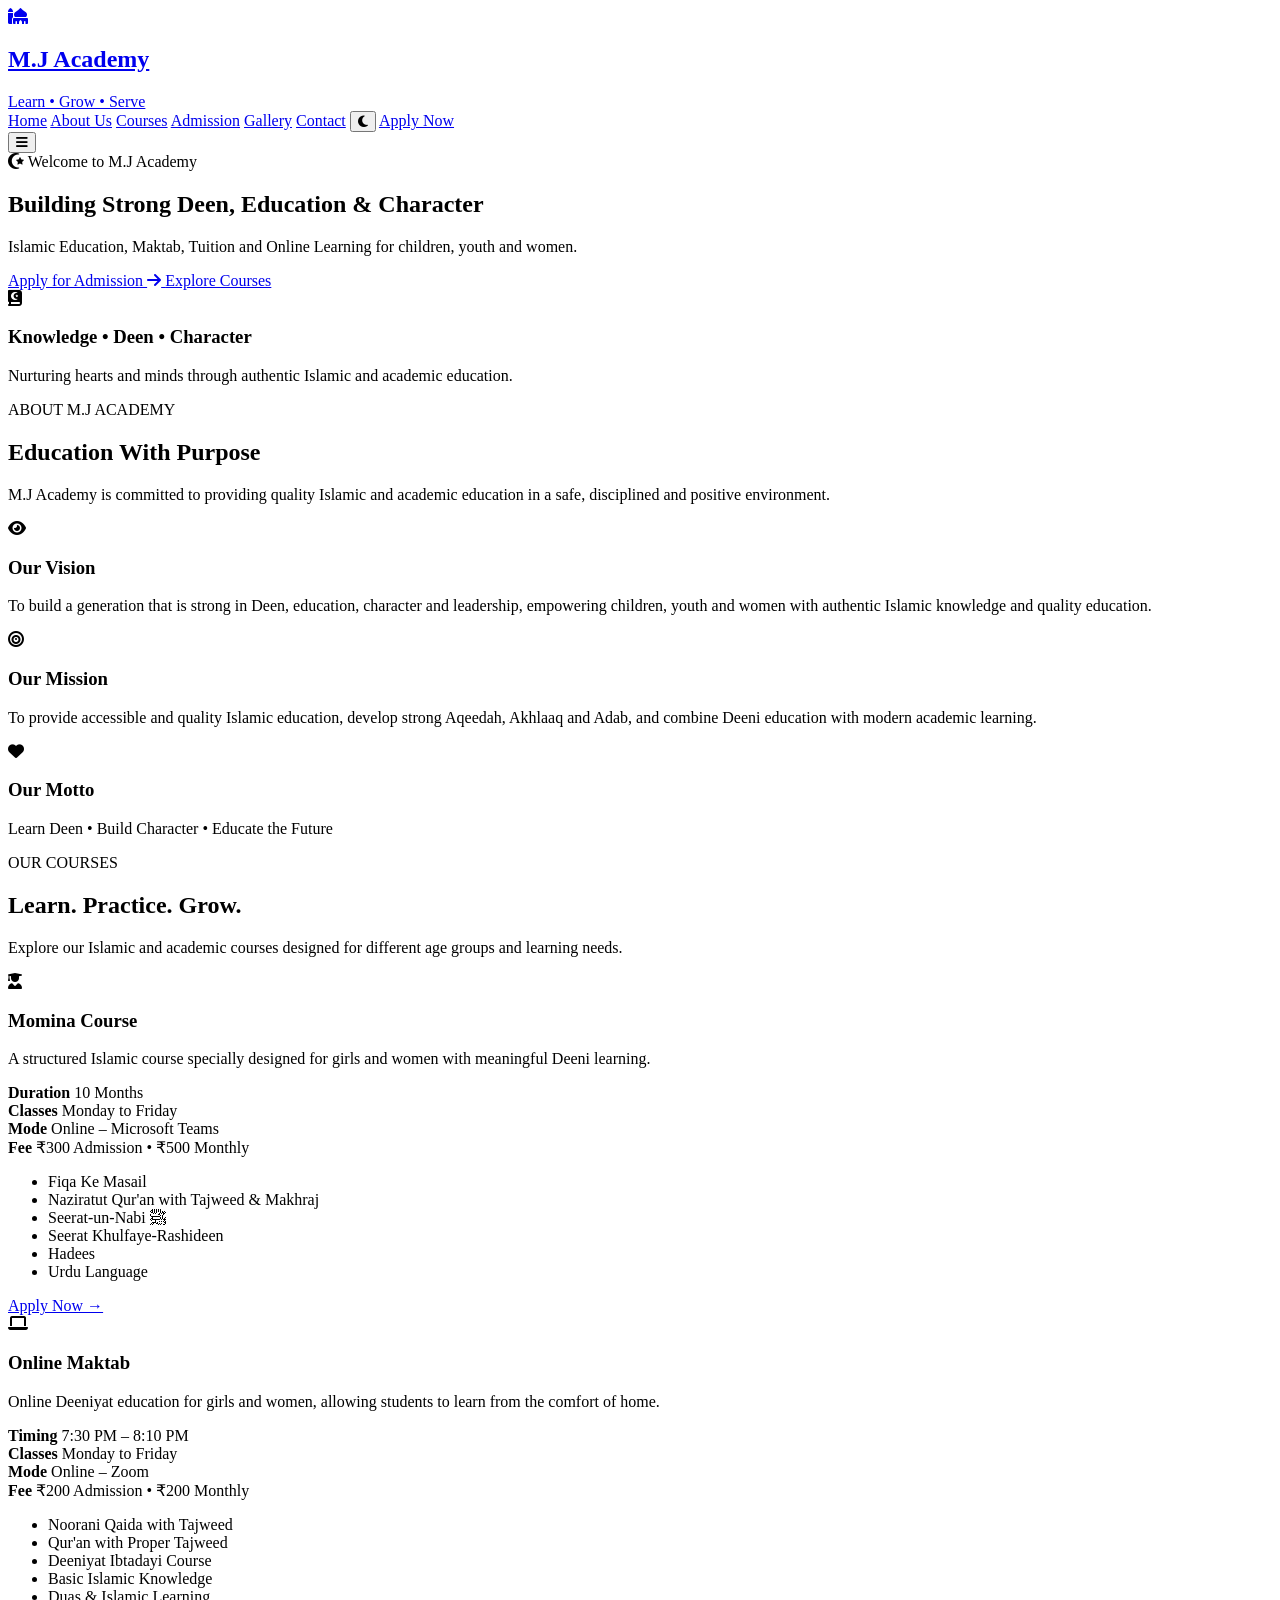
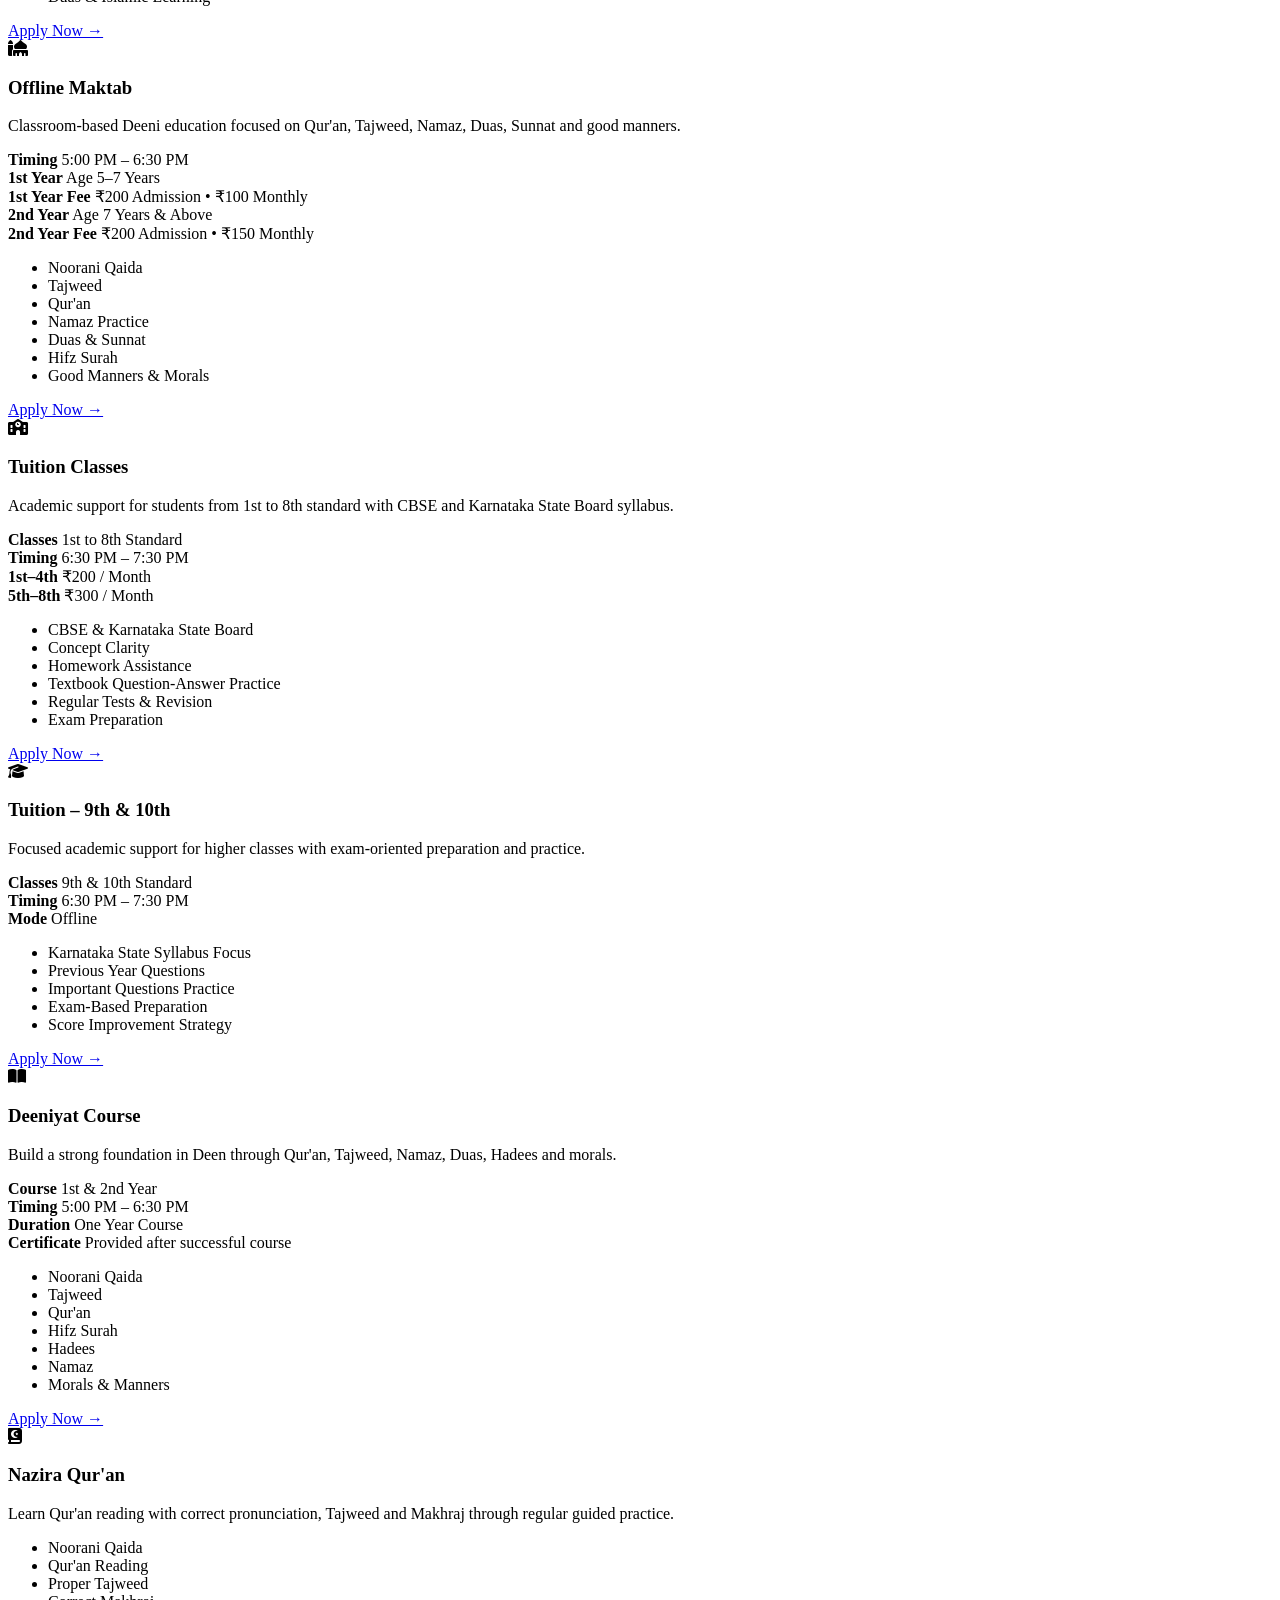
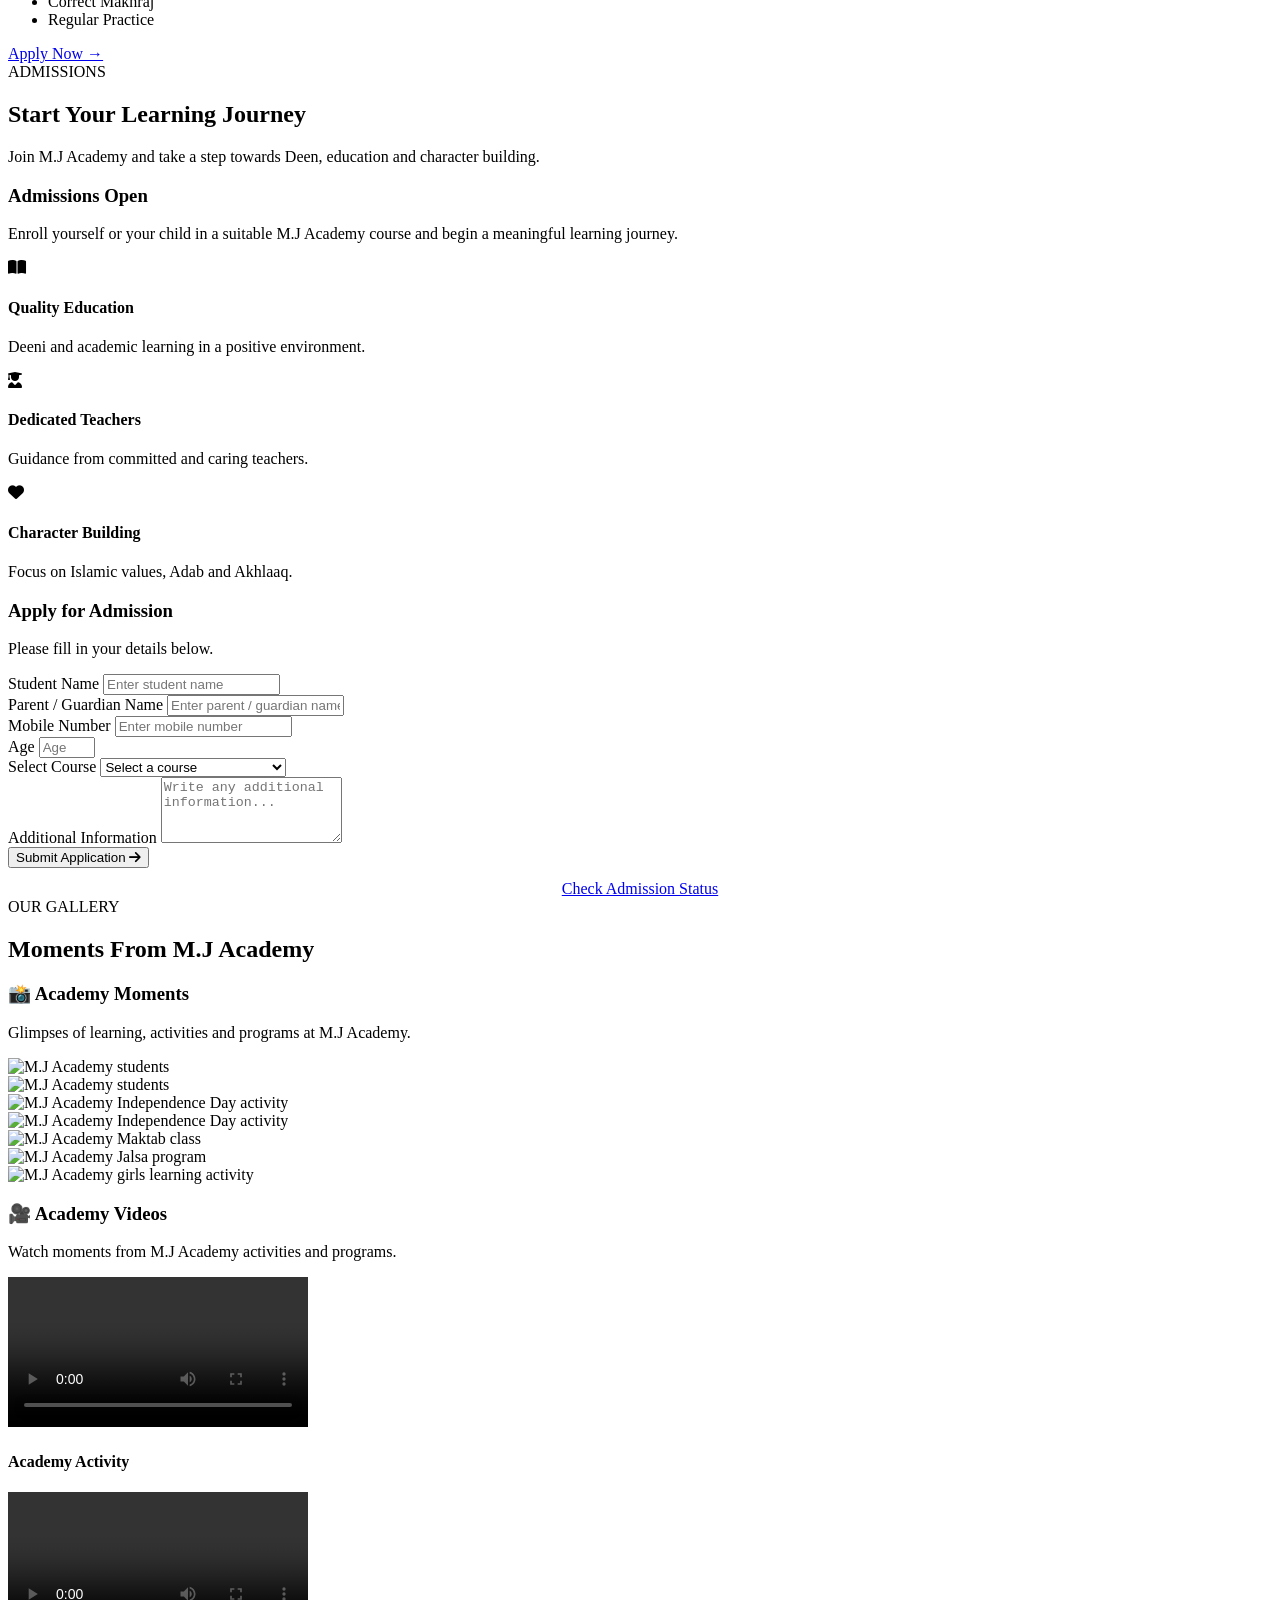
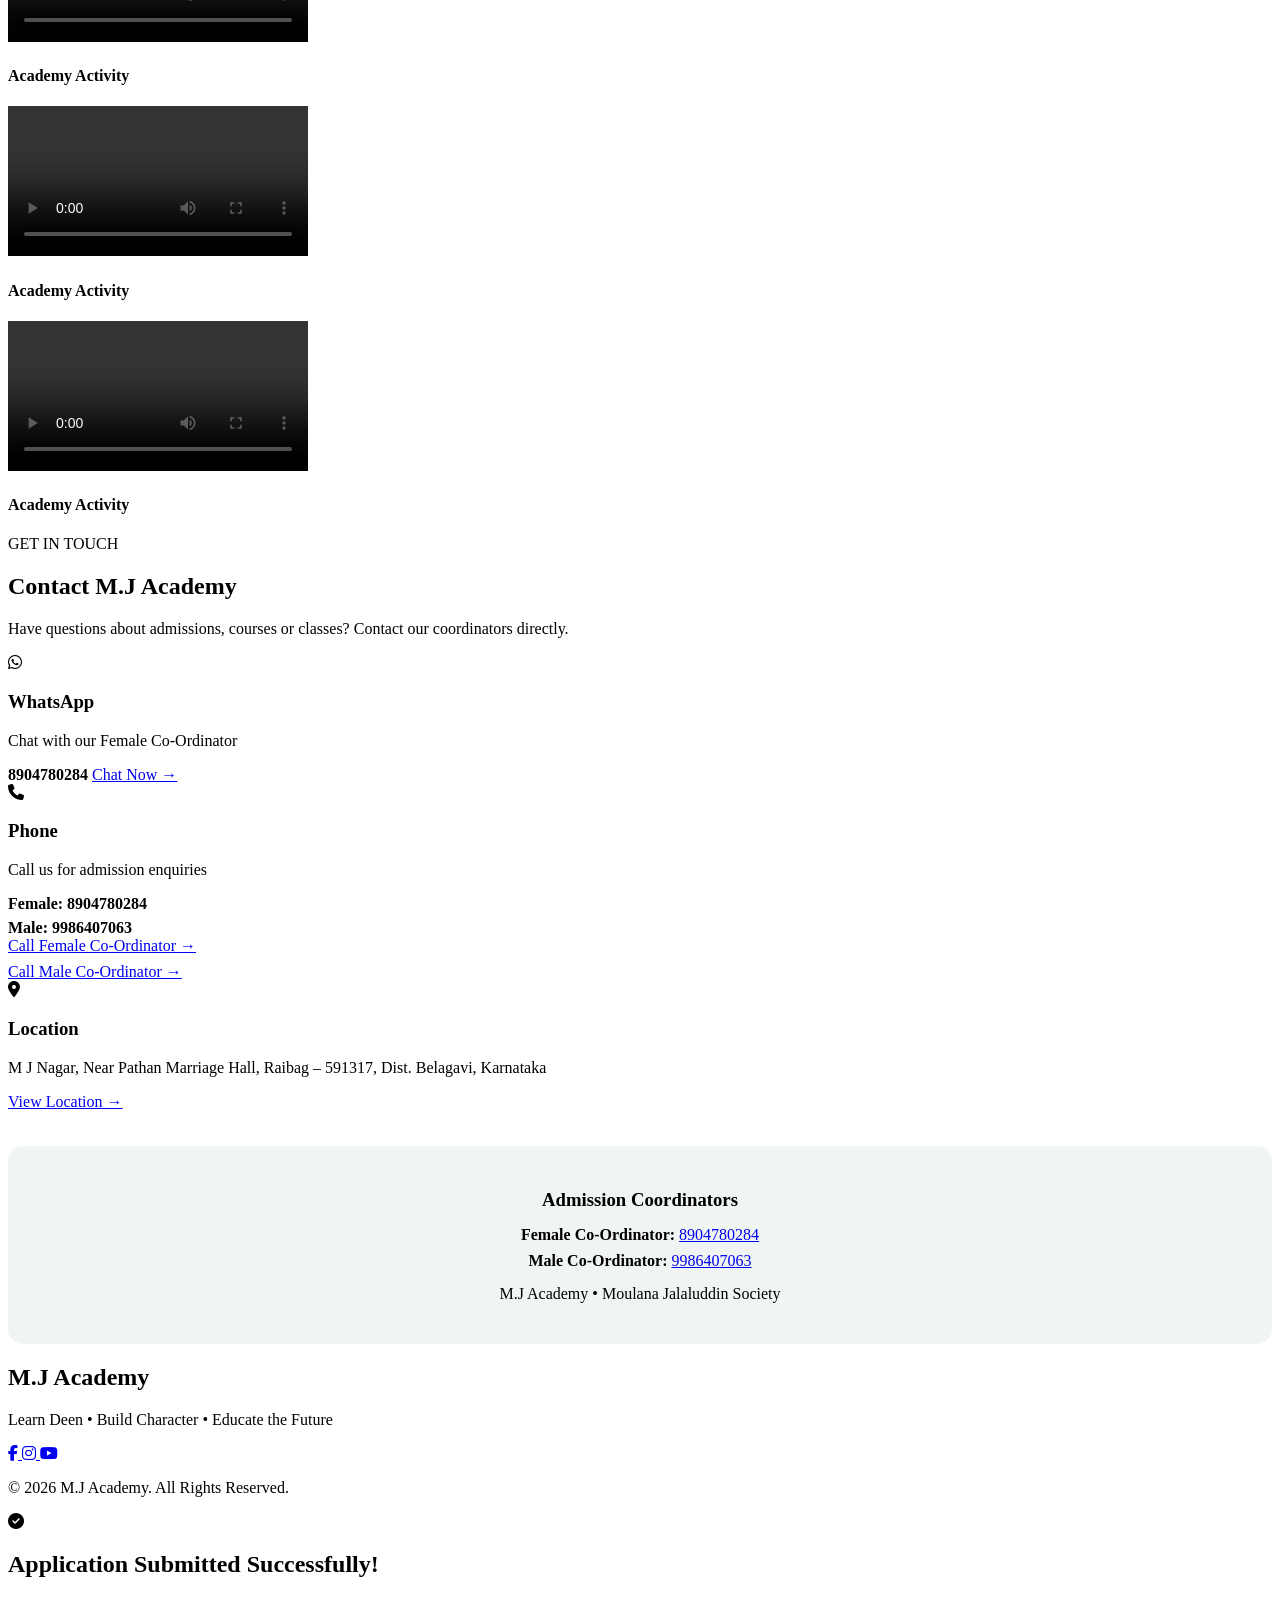
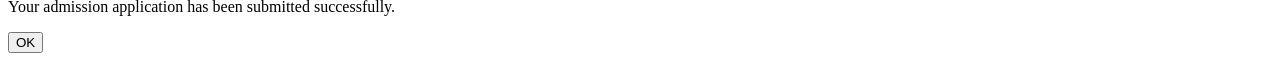
==== src/main/resources/templates/index.html @ bf50f059 "Initial commit" ====
<!DOCTYPE html>
<html lang="en" xmlns:th="http://www.thymeleaf.org">
<head>
    <meta charset="UTF-8">
    <meta name="viewport" content="width=device-width, initial-scale=1.0">

    <title>M.J Academy | Islamic Education & Character Building</title>

    <link rel="stylesheet"
          href="https://cdnjs.cloudflare.com/ajax/libs/font-awesome/6.5.2/css/all.min.css">

    <link rel="stylesheet" href="/css/style.css">
</head>

<body>

<!-- ================= HEADER ================= -->

<header class="header">

    <div class="container navbar">

        <a href="#" class="logo">
            <div class="logo-icon">
                <i class="fa-solid fa-mosque"></i>
            </div>

            <div>
                <h2>M.J Academy</h2>
                <span>Learn • Grow • Serve</span>
            </div>
        </a>

        <nav class="nav-menu">

            <a href="#home">Home</a>
            <a href="#about">About Us</a>
            <a href="#courses">Courses</a>
            <a href="#admission">Admission</a>
            <a href="#gallery">Gallery</a>
            <a href="#contact">Contact</a>
            <button id="darkModeToggle" class="dark-mode-toggle" type="button">
                <i class="fa-solid fa-moon"></i>
            </button>

            <a href="#admission" class="nav-btn">
                Apply Now
            </a>

        </nav>

        <button class="menu-btn">
            <i class="fa-solid fa-bars"></i>
        </button>

    </div>

</header>


<!-- ================= HERO ================= -->

<section class="hero" id="home">

    <div class="container hero-content">

        <div class="hero-text">

            <span class="hero-badge">
                <i class="fa-solid fa-star-and-crescent"></i>
                Welcome to M.J Academy
            </span>

            <h1>
                Building Strong
                <span>Deen, Education</span>
                & Character
            </h1>

            <p>
                Islamic Education, Maktab, Tuition and Online Learning
                for children, youth and women.
            </p>

            <div class="hero-buttons">

                <a href="#admission" class="primary-btn">
                    Apply for Admission
                    <i class="fa-solid fa-arrow-right"></i>
                </a>

                <a href="#courses" class="secondary-btn">
                    Explore Courses
                </a>

            </div>

        </div>


        <div class="hero-card">

            <div class="hero-icon">
                <i class="fa-solid fa-book-quran"></i>
            </div>

            <h3>Knowledge • Deen • Character</h3>

            <p>
                Nurturing hearts and minds through
                authentic Islamic and academic education.
            </p>

        </div>

    </div>

</section>


<!-- ================= ABOUT ================= -->

<section class="about section" id="about">

    <div class="container">

        <div class="section-heading">

            <span>ABOUT M.J ACADEMY</span>

            <h2>
                Education With
                <span>Purpose</span>
            </h2>

            <p>
                M.J Academy is committed to providing quality
                Islamic and academic education in a safe,
                disciplined and positive environment.
            </p>

        </div>


        <div class="about-grid">

            <div class="about-card">

                <div class="card-icon">
                    <i class="fa-solid fa-eye"></i>
                </div>

                <h3>Our Vision</h3>

                <p>
                    To build a generation that is strong in Deen,
                    education, character and leadership, empowering
                    children, youth and women with authentic Islamic
                    knowledge and quality education.
                </p>

            </div>


            <div class="about-card">

                <div class="card-icon">
                    <i class="fa-solid fa-bullseye"></i>
                </div>

                <h3>Our Mission</h3>

                <p>
                    To provide accessible and quality Islamic education,
                    develop strong Aqeedah, Akhlaaq and Adab, and combine
                    Deeni education with modern academic learning.
                </p>

            </div>


            <div class="about-card">

                <div class="card-icon">
                    <i class="fa-solid fa-heart"></i>
                </div>

                <h3>Our Motto</h3>

                <p>
                    Learn Deen • Build Character • Educate the Future
                </p>

            </div>

        </div>

    </div>

</section>


<!-- ================= COURSES ================= -->

<section class="courses section" id="courses">

    <div class="container">

        <div class="section-heading">

            <span>OUR COURSES</span>

            <h2>
                Learn. Practice.
                <span>Grow.</span>
            </h2>

            <p>
                Explore our Islamic and academic courses
                designed for different age groups and learning needs.
            </p>

        </div>


        <div class="course-grid">


            <!-- ================= MOMINA COURSE ================= -->

            <div class="course-card">

                <div class="course-icon">
                    <i class="fa-solid fa-user-graduate"></i>
                </div>

                <h3>Momina Course</h3>

                <p>
                    A structured Islamic course specially designed
                    for girls and women with meaningful Deeni learning.
                </p>

                <div class="course-details">

                    <div>
                        <strong>Duration</strong>
                        <span>10 Months</span>
                    </div>

                    <div>
                        <strong>Classes</strong>
                        <span>Monday to Friday</span>
                    </div>

                    <div>
                        <strong>Mode</strong>
                        <span>Online – Microsoft Teams</span>
                    </div>

                    <div>
                        <strong>Fee</strong>
                        <span>₹300 Admission • ₹500 Monthly</span>
                    </div>

                </div>

                <ul class="course-list">
                    <li>Fiqa Ke Masail</li>
                    <li>Naziratut Qur'an with Tajweed & Makhraj</li>
                    <li>Seerat-un-Nabi ﷺ</li>
                    <li>Seerat Khulfaye-Rashideen</li>
                    <li>Hadees</li>
                    <li>Urdu Language</li>
                </ul>

                <a href="#admission" class="course-btn">
                    Apply Now →
                </a>

            </div>


            <!-- ================= ONLINE MAKTAB ================= -->

            <div class="course-card">

                <div class="course-icon">
                    <i class="fa-solid fa-laptop"></i>
                </div>

                <h3>Online Maktab</h3>

                <p>
                    Online Deeniyat education for girls and women,
                    allowing students to learn from the comfort of home.
                </p>

                <div class="course-details">

                    <div>
                        <strong>Timing</strong>
                        <span>7:30 PM – 8:10 PM</span>
                    </div>

                    <div>
                        <strong>Classes</strong>
                        <span>Monday to Friday</span>
                    </div>

                    <div>
                        <strong>Mode</strong>
                        <span>Online – Zoom</span>
                    </div>

                    <div>
                        <strong>Fee</strong>
                        <span>₹200 Admission • ₹200 Monthly</span>
                    </div>

                </div>

                <ul class="course-list">
                    <li>Noorani Qaida with Tajweed</li>
                    <li>Qur'an with Proper Tajweed</li>
                    <li>Deeniyat Ibtadayi Course</li>
                    <li>Basic Islamic Knowledge</li>
                    <li>Duas & Islamic Learning</li>
                </ul>

                <a href="#admission" class="course-btn">
                    Apply Now →
                </a>

            </div>


            <!-- ================= OFFLINE MAKTAB ================= -->

            <div class="course-card">

                <div class="course-icon">
                    <i class="fa-solid fa-mosque"></i>
                </div>

                <h3>Offline Maktab</h3>

                <p>
                    Classroom-based Deeni education focused on
                    Qur'an, Tajweed, Namaz, Duas, Sunnat and good manners.
                </p>

                <div class="course-details">

                    <div>
                        <strong>Timing</strong>
                        <span>5:00 PM – 6:30 PM</span>
                    </div>

                    <div>
                        <strong>1st Year</strong>
                        <span>Age 5–7 Years</span>
                    </div>

                    <div>
                        <strong>1st Year Fee</strong>
                        <span>₹200 Admission • ₹100 Monthly</span>
                    </div>

                    <div>
                        <strong>2nd Year</strong>
                        <span>Age 7 Years & Above</span>
                    </div>

                    <div>
                        <strong>2nd Year Fee</strong>
                        <span>₹200 Admission • ₹150 Monthly</span>
                    </div>

                </div>

                <ul class="course-list">
                    <li>Noorani Qaida</li>
                    <li>Tajweed</li>
                    <li>Qur'an</li>
                    <li>Namaz Practice</li>
                    <li>Duas & Sunnat</li>
                    <li>Hifz Surah</li>
                    <li>Good Manners & Morals</li>
                </ul>

                <a href="#admission" class="course-btn">
                    Apply Now →
                </a>

            </div>


            <!-- ================= TUITION 1-8 ================= -->

            <div class="course-card">

                <div class="course-icon">
                    <i class="fa-solid fa-school"></i>
                </div>

                <h3>Tuition Classes</h3>

                <p>
                    Academic support for students from 1st to 8th
                    standard with CBSE and Karnataka State Board syllabus.
                </p>

                <div class="course-details">

                    <div>
                        <strong>Classes</strong>
                        <span>1st to 8th Standard</span>
                    </div>

                    <div>
                        <strong>Timing</strong>
                        <span>6:30 PM – 7:30 PM</span>
                    </div>

                    <div>
                        <strong>1st–4th</strong>
                        <span>₹200 / Month</span>
                    </div>

                    <div>
                        <strong>5th–8th</strong>
                        <span>₹300 / Month</span>
                    </div>

                </div>

                <ul class="course-list">
                    <li>CBSE & Karnataka State Board</li>
                    <li>Concept Clarity</li>
                    <li>Homework Assistance</li>
                    <li>Textbook Question-Answer Practice</li>
                    <li>Regular Tests & Revision</li>
                    <li>Exam Preparation</li>
                </ul>

                <a href="#admission" class="course-btn">
                    Apply Now →
                </a>

            </div>


            <!-- ================= TUITION 9-10 ================= -->

            <div class="course-card">

                <div class="course-icon">
                    <i class="fa-solid fa-graduation-cap"></i>
                </div>

                <h3>Tuition – 9th & 10th</h3>

                <p>
                    Focused academic support for higher classes
                    with exam-oriented preparation and practice.
                </p>

                <div class="course-details">

                    <div>
                        <strong>Classes</strong>
                        <span>9th & 10th Standard</span>
                    </div>

                    <div>
                        <strong>Timing</strong>
                        <span>6:30 PM – 7:30 PM</span>
                    </div>

                    <div>
                        <strong>Mode</strong>
                        <span>Offline</span>
                    </div>

                </div>

                <ul class="course-list">
                    <li>Karnataka State Syllabus Focus</li>
                    <li>Previous Year Questions</li>
                    <li>Important Questions Practice</li>
                    <li>Exam-Based Preparation</li>
                    <li>Score Improvement Strategy</li>
                </ul>

                <a href="#admission" class="course-btn">
                    Apply Now →
                </a>

            </div>


            <!-- ================= DEENIYAT ================= -->

            <div class="course-card">

                <div class="course-icon">
                    <i class="fa-solid fa-book-open"></i>
                </div>

                <h3>Deeniyat Course</h3>

                <p>
                    Build a strong foundation in Deen through
                    Qur'an, Tajweed, Namaz, Duas, Hadees and morals.
                </p>

                <div class="course-details">

                    <div>
                        <strong>Course</strong>
                        <span>1st & 2nd Year</span>
                    </div>

                    <div>
                        <strong>Timing</strong>
                        <span>5:00 PM – 6:30 PM</span>
                    </div>

                    <div>
                        <strong>Duration</strong>
                        <span>One Year Course</span>
                    </div>

                    <div>
                        <strong>Certificate</strong>
                        <span>Provided after successful course</span>
                    </div>

                </div>

                <ul class="course-list">
                    <li>Noorani Qaida</li>
                    <li>Tajweed</li>
                    <li>Qur'an</li>
                    <li>Hifz Surah</li>
                    <li>Hadees</li>
                    <li>Namaz</li>
                    <li>Morals & Manners</li>
                </ul>

                <a href="#admission" class="course-btn">
                    Apply Now →
                </a>

            </div>


            <!-- ================= NAZIRA QURAN ================= -->

            <div class="course-card">

                <div class="course-icon">
                    <i class="fa-solid fa-book-quran"></i>
                </div>

                <h3>Nazira Qur'an</h3>

                <p>
                    Learn Qur'an reading with correct pronunciation,
                    Tajweed and Makhraj through regular guided practice.
                </p>

                <ul class="course-list">

                    <li>Noorani Qaida</li>
                    <li>Qur'an Reading</li>
                    <li>Proper Tajweed</li>
                    <li>Correct Makhraj</li>
                    <li>Regular Practice</li>

                </ul>

                <a href="#admission" class="course-btn">
                    Apply Now →
                </a>

            </div>


        </div>

    </div>

</section>

<!-- ================= END COURSES ================= -->


<!-- ================= ADMISSION ================= -->

<!-- ==================== ADMISSION ==================== -->

<section class="admission section" id="admission">

    <div class="container">

        <div class="section-heading">
            <span>ADMISSIONS</span>

            <h2>
                Start Your
                <span>Learning Journey</span>
            </h2>

            <p>
                Join M.J Academy and take a step towards
                Deen, education and character building.
            </p>
        </div>


        <div class="admission-wrapper">

            <!-- Admission Information -->

            <div class="admission-content">

                <h3>Admissions Open</h3>

                <p>
                    Enroll yourself or your child in a suitable
                    M.J Academy course and begin a meaningful
                    learning journey.
                </p>


                <div class="admission-points">

                    <div class="admission-point">
                        <i class="fa-solid fa-book-open"></i>

                        <div>
                            <h4>Quality Education</h4>
                            <p>
                                Deeni and academic learning
                                in a positive environment.
                            </p>
                        </div>
                    </div>


                    <div class="admission-point">
                        <i class="fa-solid fa-user-graduate"></i>

                        <div>
                            <h4>Dedicated Teachers</h4>
                            <p>
                                Guidance from committed and
                                caring teachers.
                            </p>
                        </div>
                    </div>


                    <div class="admission-point">
                        <i class="fa-solid fa-heart"></i>

                        <div>
                            <h4>Character Building</h4>
                            <p>
                                Focus on Islamic values,
                                Adab and Akhlaaq.
                            </p>
                        </div>
                    </div>

                </div>

            </div>


            <!-- Admission Form -->

            <div class="admission-form-card">

                <h3>Apply for Admission</h3>

                <p class="form-subtitle">
                    Please fill in your details below.
                </p>


                <form action="/admission/apply" method="post">


                    <div class="form-group">

                        <label for="studentName">
                            Student Name
                        </label>

                        <input
                                type="text"
                                id="studentName"
                                name="studentName"
                                placeholder="Enter student name"
                                required
                        >

                    </div>


                    <div class="form-group">

                        <label for="parentName">
                            Parent / Guardian Name
                        </label>

                        <input
                                type="text"
                                id="parentName"
                                name="parentName"
                                placeholder="Enter parent / guardian name"
                                required
                        >

                    </div>


                    <div class="form-row">

                        <div class="form-group">

                            <label for="phone">
                                Mobile Number
                            </label>

                            <input
                                    type="tel"
                                    id="phone"
                                    name="phone"
                                    placeholder="Enter mobile number"
                                    required
                            >

                        </div>


                        <div class="form-group">

                            <label for="age">
                                Age
                            </label>

                            <input
                                    type="number"
                                    id="age"
                                    name="age"
                                    placeholder="Age"
                                    min="3"
                                    max="100"
                                    required
                            >

                        </div>

                    </div>


                    <div class="form-group">

                        <label for="course">
                            Select Course
                        </label>

                        <select
                                id="course"
                                name="course"
                                required
                        >
                            <option value="">
                                Select a course
                            </option>

                            <option value="Momina Course">
                                Momina Course
                            </option>

                            <option value="Online Maktab">
                                Online Maktab
                            </option>

                            <option value="Offline Maktab">
                                Offline Maktab
                            </option>

                            <option value="Tuition Classes - 1st to 8th">
                                Tuition Classes - 1st to 8th
                            </option>

                            <option value="Tuition Classes - 9th & 10th">
                                Tuition Classes - 9th & 10th
                            </option>

                            <option value="Deeniyat Course">
                                Deeniyat Course
                            </option>

                            <option value="Nazira Qur'an">
                                Nazira Qur'an
                            </option>
                        </select>

                        </select>

                    </div>


                    <div class="form-group">

                        <label for="message">
                            Additional Information
                        </label>

                        <textarea
                                id="message"
                                name="message"
                                rows="4"
                                placeholder="Write any additional information..."
                        ></textarea>

                    </div>


                    <button
                            type="submit"
                            class="btn admission-submit"
                    >

                        Submit Application

                        <i class="fa-solid fa-arrow-right"></i>

                    </button>

                    <a href="/admission-status"
                       class="btn secondary-btn"
                       style="display: block; text-align: center; margin-top: 12px;">
                        Check Admission Status
                    </a>

                </form>

            </div>

        </div>

    </div>

</section>

<!-- ==================== END ADMISSION ==================== -->


<!-- ==================== GALLERY ==================== -->

<section class="gallery section" id="gallery">

    <div class="container">

        <div class="section-heading">
            <span>OUR GALLERY</span>

            <h2>
                Moments From
                <span>M.J Academy</span>
            </h2>
        </div>


        <!-- ==================== PHOTOS ==================== -->

        <div class="gallery-subheading">
            <h3>📸 Academy Moments</h3>
            <p>Glimpses of learning, activities and programs at M.J Academy.</p>
        </div>


        <div class="gallery-grid">

            <div class="gallery-item">
                <img src="/images/students-group-1.jpg"
                     alt="M.J Academy students">
            </div>

            <div class="gallery-item">
                <img src="/images/students-group-2.jpg"
                     alt="M.J Academy students">
            </div>

            <div class="gallery-item">
                <img src="/images/independence-day-1.jpg"
                     alt="M.J Academy Independence Day activity">
            </div>

            <div class="gallery-item">
                <img src="/images/independence-day-2.jpg"
                     alt="M.J Academy Independence Day activity">
            </div>

            <div class="gallery-item">
                <img src="/images/maktab-class.jpg"
                     alt="M.J Academy Maktab class">
            </div>

            <div class="gallery-item">
                <img src="/images/jalsa-program.jpg"
                     alt="M.J Academy Jalsa program">
            </div>

            <div class="gallery-item">
                <img src="/images/girls-class.jpg"
                     alt="M.J Academy girls learning activity">
            </div>

        </div>


        <!-- ==================== VIDEOS ==================== -->

        <div class="gallery-subheading video-heading">
            <h3>🎥 Academy Videos</h3>
            <p>Watch moments from M.J Academy activities and programs.</p>
        </div>


        <div class="video-grid">

            <div class="video-card">
                <video controls preload="metadata">
                    <source src="/videos/activity-1.mp4" type="video/mp4">
                    Your browser does not support the video tag.
                </video>
                <div class="video-info">
                    <h4>Academy Activity</h4>
                </div>
            </div>


            <div class="video-card">
                <video controls preload="metadata">
                    <source src="/videos/activity-2.mp4" type="video/mp4">
                    Your browser does not support the video tag.
                </video>
                <div class="video-info">
                    <h4>Academy Activity</h4>
                </div>
            </div>


            <div class="video-card">
                <video controls preload="metadata">
                    <source src="/videos/jalsa-1.mp4" type="video/mp4">
                    Your browser does not support the video tag.
                </video>
                <div class="video-info">
                    <h4>Academy Activity</h4>
                </div>
            </div>


            <div class="video-card">
                <video controls preload="metadata">
                    <source src="/videos/jalsa-2.mp4" type="video/mp4">
                    Your browser does not support the video tag.
                </video>
                <div class="video-info">
                    <h4>Academy Activity</h4>
                </div>
            </div>

        </div>

    </div>

</section>

<!-- ==================== END GALLERY ==================== -->

<!-- ================= CONTACT ================= -->

<section class="contact section" id="contact">

    <div class="container">

        <div class="section-heading">

            <span>GET IN TOUCH</span>

            <h2>
                Contact
                <span>M.J Academy</span>
            </h2>

            <p>
                Have questions about admissions, courses or classes?
                Contact our coordinators directly.
            </p>

        </div>


        <div class="contact-grid">

            <!-- ================= WHATSAPP ================= -->

            <div class="contact-card">

                <i class="fa-brands fa-whatsapp"></i>

                <h3>WhatsApp</h3>

                <p>
                    Chat with our Female Co-Ordinator
                </p>

                <strong>
                    8904780284
                </strong>

                <a href="https://wa.me/918904780284"
                   target="_blank"
                   rel="noopener noreferrer">
                    Chat Now →
                </a>

            </div>


            <!-- ================= PHONE ================= -->

            <div class="contact-card">

                <i class="fa-solid fa-phone"></i>

                <h3>Phone</h3>

                <p>
                    Call us for admission enquiries
                </p>

                <strong>
                    Female: 8904780284
                </strong>

                <strong style="display:block; margin-top:6px;">
                    Male: 9986407063
                </strong>

                <a href="tel:+918904780284">
                    Call Female Co-Ordinator →
                </a>

                <a href="tel:+919986407063"
                   style="display:block; margin-top:8px;">
                    Call Male Co-Ordinator →
                </a>

            </div>


            <!-- ================= LOCATION ================= -->

            <div class="contact-card">

                <i class="fa-solid fa-location-dot"></i>

                <h3>Location</h3>

                <p>
                    M J Nagar, Near Pathan Marriage Hall,
                    Raibag – 591317, Dist. Belagavi,
                    Karnataka
                </p>

                <a href="https://www.google.com/maps/search/?api=1&query=M%20J%20Nagar%20Near%20Pathan%20Marriage%20Hall%20Raibag%20591317"
                   target="_blank"
                   rel="noopener noreferrer">
                    View Location →
                </a>

            </div>

        </div>


        <!-- ================= COORDINATORS ================= -->

        <div style="
            margin-top: 35px;
            text-align: center;
            padding: 25px;
            border-radius: 15px;
            background: rgba(11, 93, 59, 0.06);
        ">

            <h3 style="margin-bottom: 15px;">
                Admission Coordinators
            </h3>

            <p style="margin: 8px 0;">
                <strong>Female Co-Ordinator:</strong>
                <a href="tel:+918904780284">
                    8904780284
                </a>
            </p>

            <p style="margin: 8px 0;">
                <strong>Male Co-Ordinator:</strong>
                <a href="tel:+919986407063">
                    9986407063
                </a>
            </p>

            <p style="margin-top: 15px;">
                M.J Academy • Moulana Jalaluddin Society
            </p>

        </div>

    </div>

</section>


<!-- ================= FOOTER ================= -->

<footer class="footer">

    <div class="container">

        <div class="footer-content">

            <div>

                <h2>M.J Academy</h2>

                <p>
                    Learn Deen • Build Character •
                    Educate the Future
                </p>

            </div>


            <div class="social-links">

                <a href="#">
                    <i class="fa-brands fa-facebook-f"></i>
                </a>

                <a href="#">
                    <i class="fa-brands fa-instagram"></i>
                </a>

                <a href="#">
                    <i class="fa-brands fa-youtube"></i>
                </a>

            </div>

        </div>


        <div class="footer-bottom">

            <p>
                © 2026 M.J Academy. All Rights Reserved.
            </p>

        </div>

    </div>

</footer>


<script src="/js/script.js"></script>

<!-- ================================
     ADMISSION SUCCESS POPUP
================================ -->

<div th:if="${success != null}" id="successModal" class="success-modal">

    <div class="success-modal-box">

        <div class="success-icon">
            <i class="fa-solid fa-circle-check"></i>
        </div>

        <h2>Application Submitted Successfully!</h2>

        <p>
            Your admission application has been submitted successfully.
        </p>

        <button type="button" id="successCloseBtn" class="success-close-btn">
            OK
        </button>

    </div>

</div>

</body>
</html>
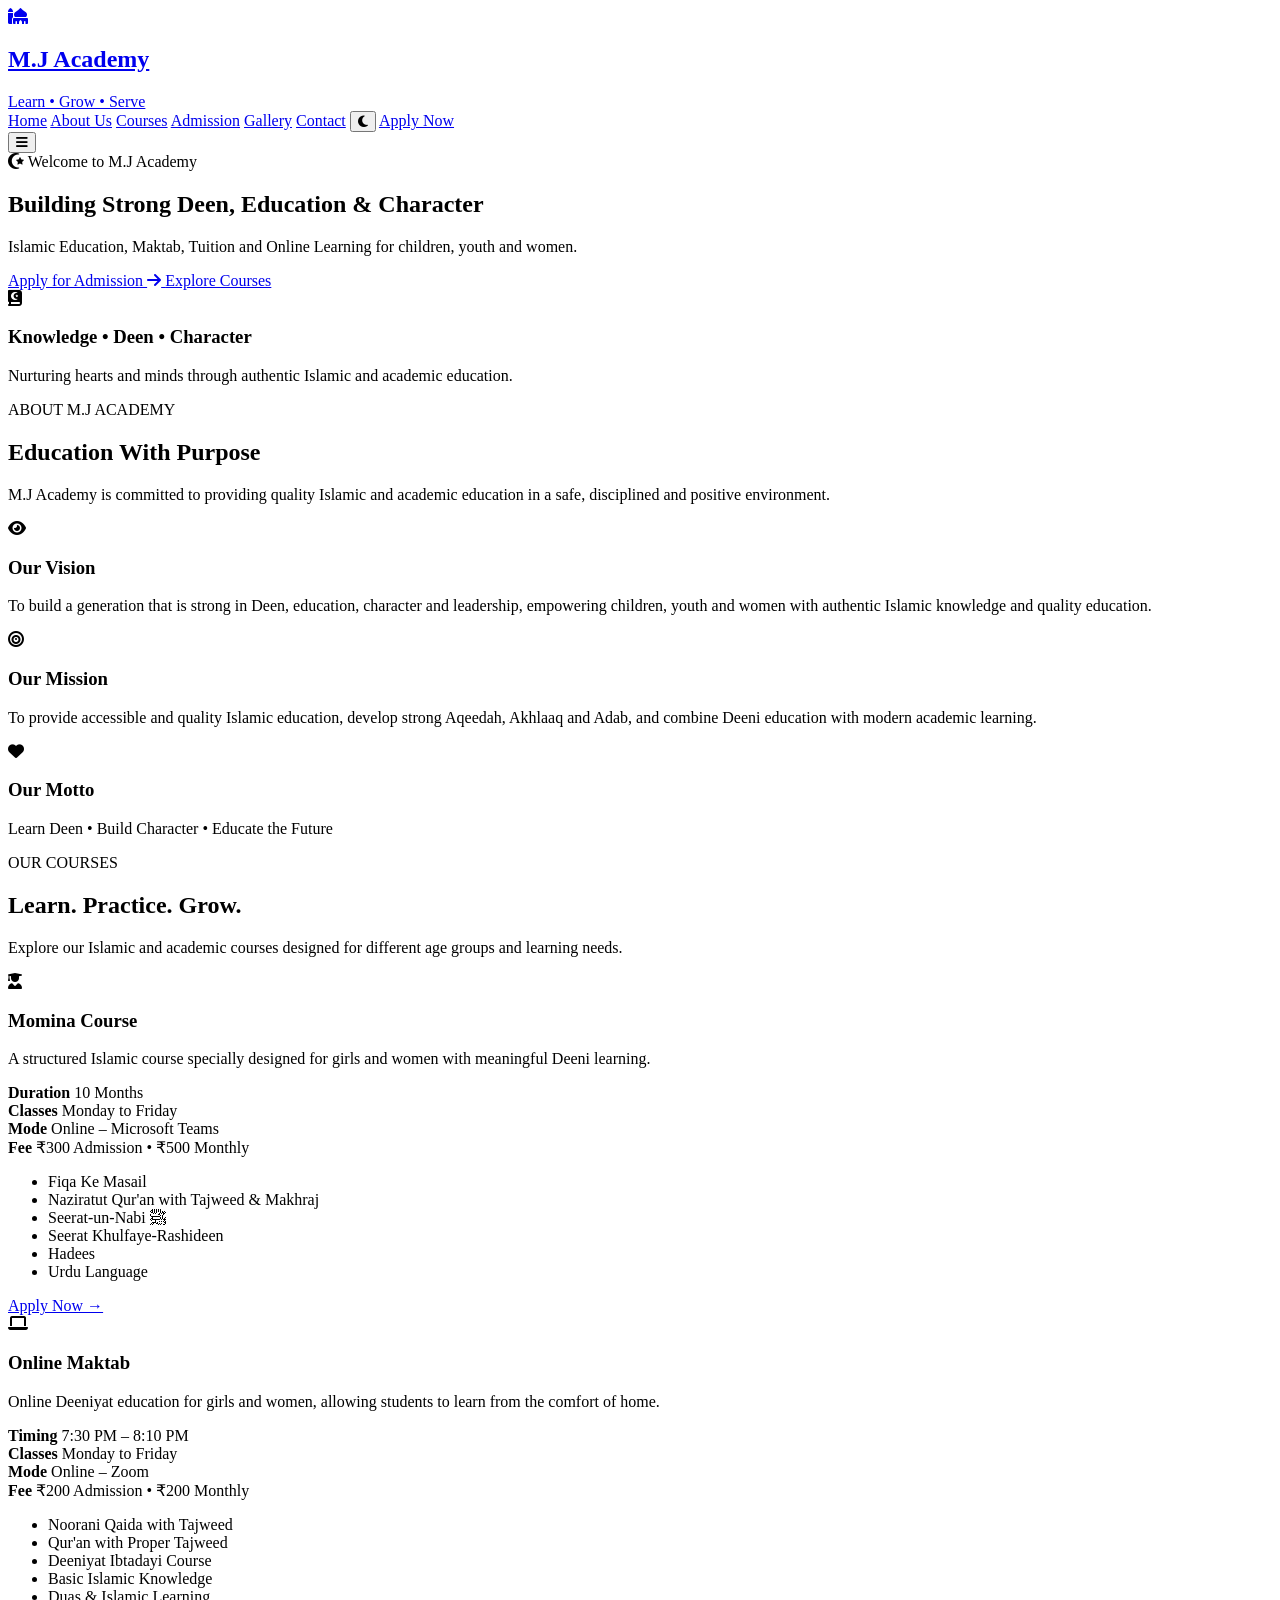
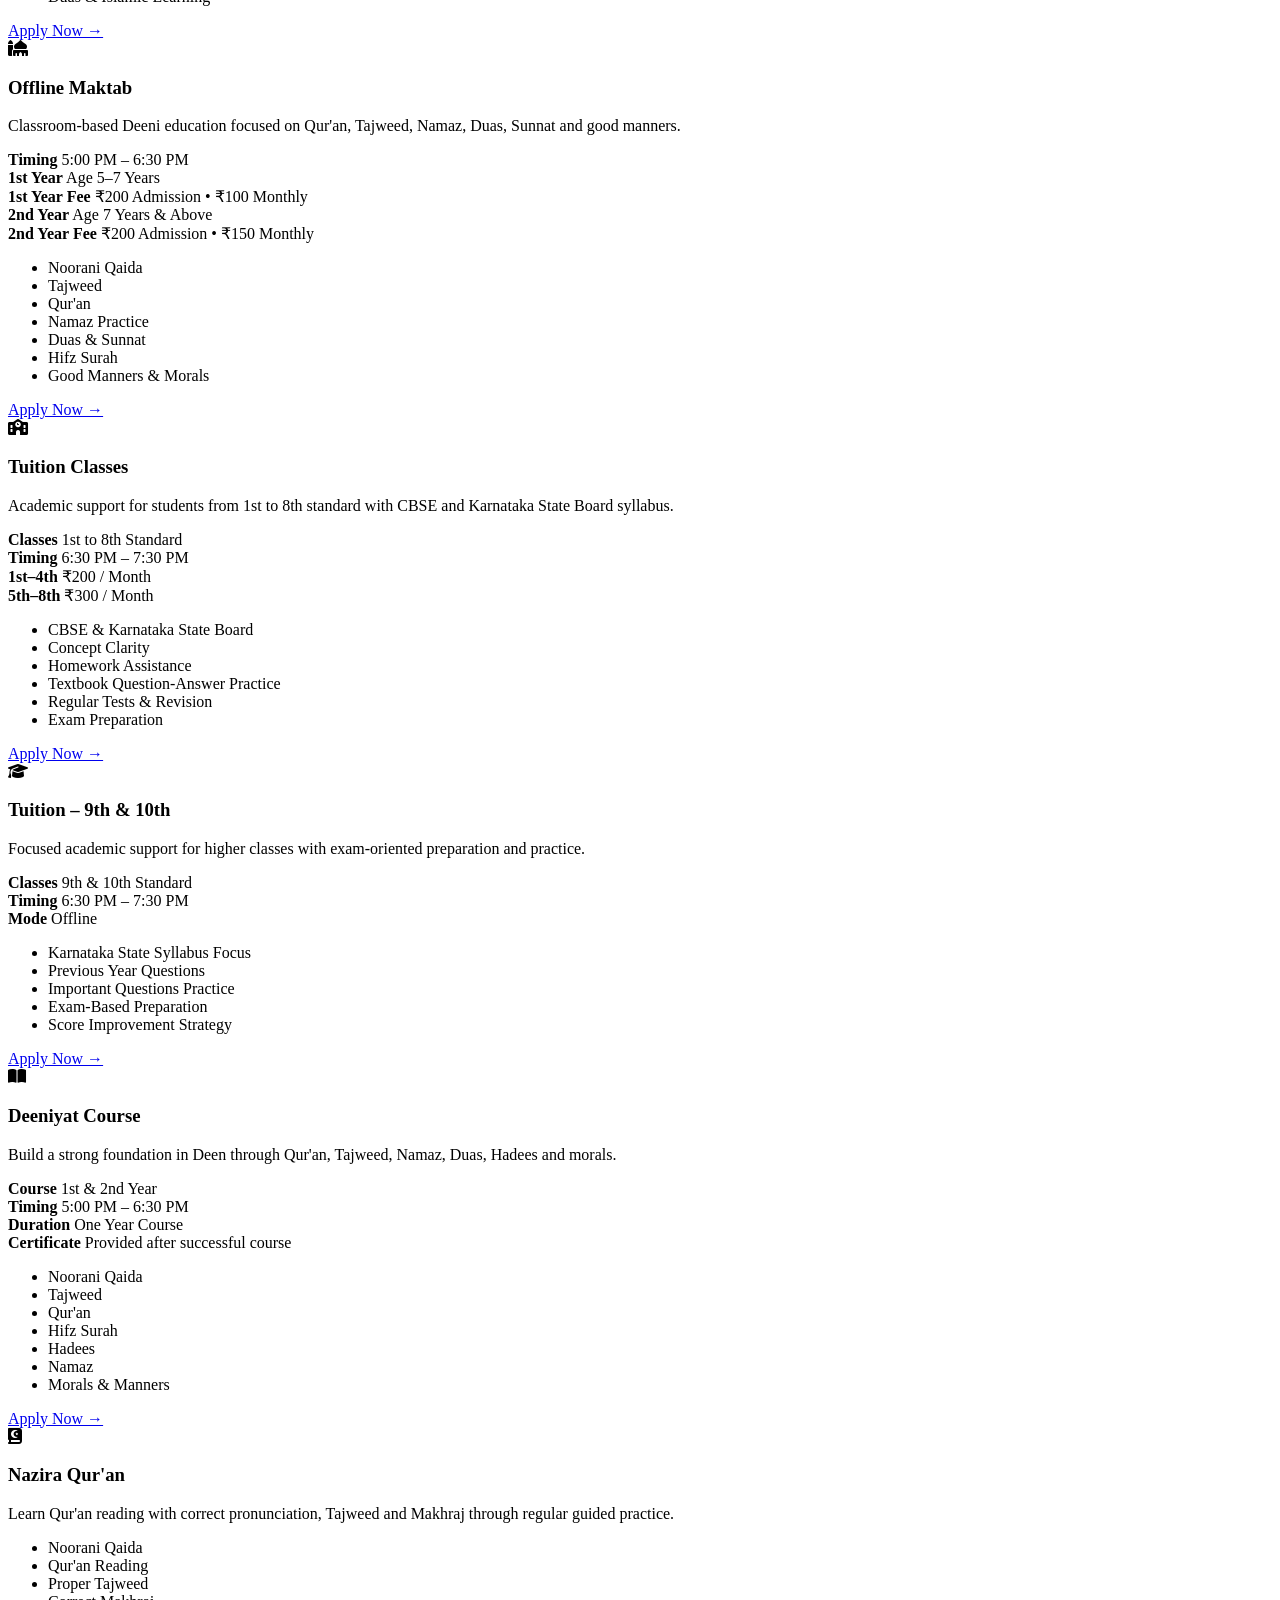
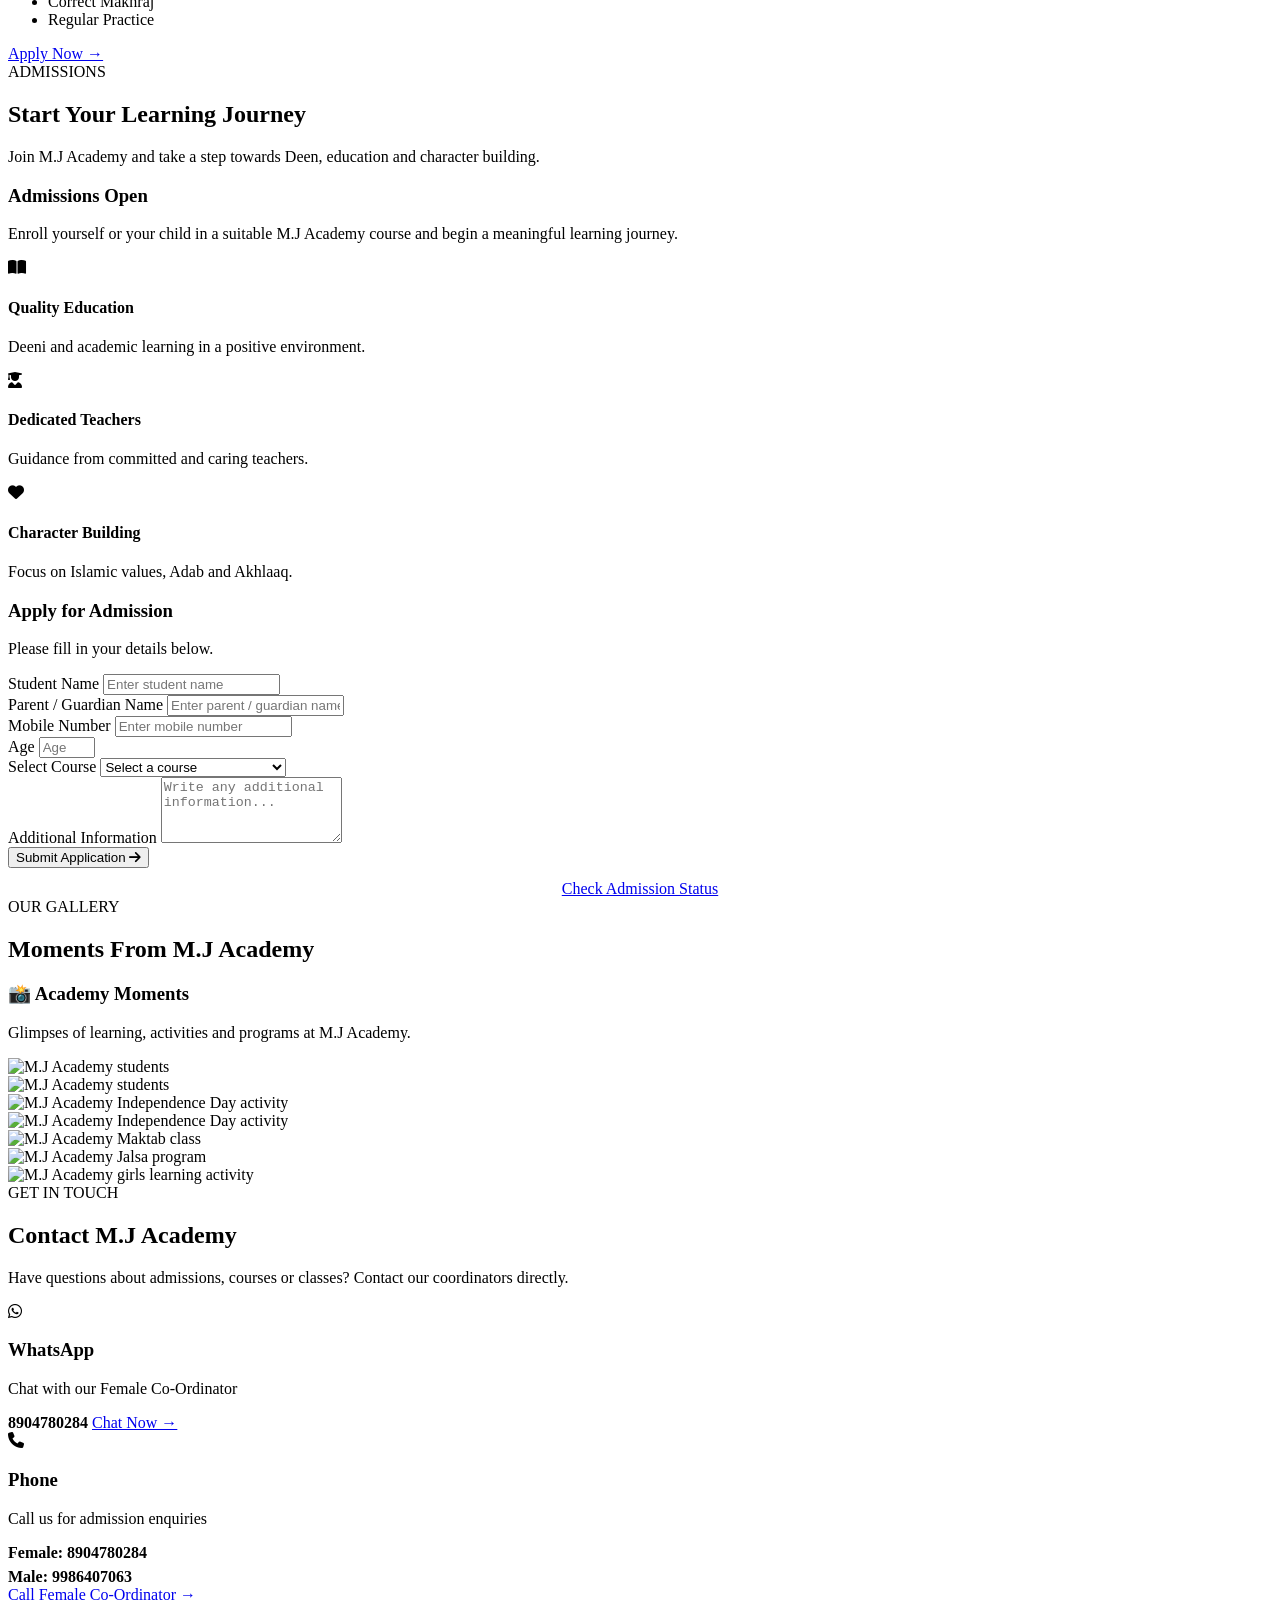
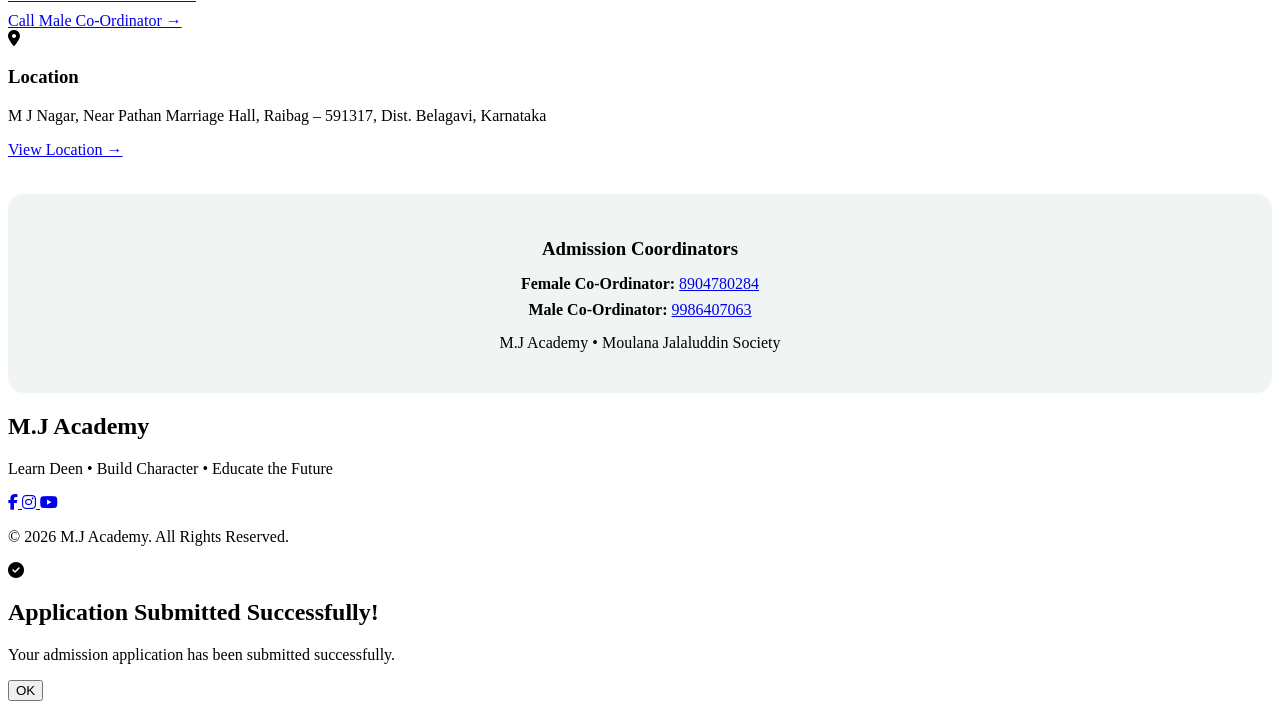
==== commit b9cc8176: "Remove all videos from gallery" ====
--- a/src/main/resources/templates/index.html
+++ b/src/main/resources/templates/index.html
@@ -930,59 +930,6 @@
 
         <!-- ==================== VIDEOS ==================== -->
 
-        <div class="gallery-subheading video-heading">
-            <h3>🎥 Academy Videos</h3>
-            <p>Watch moments from M.J Academy activities and programs.</p>
-        </div>
-
-
-        <div class="video-grid">
-
-            <div class="video-card">
-                <video controls preload="metadata">
-                    <source src="/videos/activity-1.mp4" type="video/mp4">
-                    Your browser does not support the video tag.
-                </video>
-                <div class="video-info">
-                    <h4>Academy Activity</h4>
-                </div>
-            </div>
-
-
-            <div class="video-card">
-                <video controls preload="metadata">
-                    <source src="/videos/activity-2.mp4" type="video/mp4">
-                    Your browser does not support the video tag.
-                </video>
-                <div class="video-info">
-                    <h4>Academy Activity</h4>
-                </div>
-            </div>
-
-
-            <div class="video-card">
-                <video controls preload="metadata">
-                    <source src="/videos/jalsa-1.mp4" type="video/mp4">
-                    Your browser does not support the video tag.
-                </video>
-                <div class="video-info">
-                    <h4>Academy Activity</h4>
-                </div>
-            </div>
-
-
-            <div class="video-card">
-                <video controls preload="metadata">
-                    <source src="/videos/jalsa-2.mp4" type="video/mp4">
-                    Your browser does not support the video tag.
-                </video>
-                <div class="video-info">
-                    <h4>Academy Activity</h4>
-                </div>
-            </div>
-
-        </div>
-
     </div>
 
 </section>
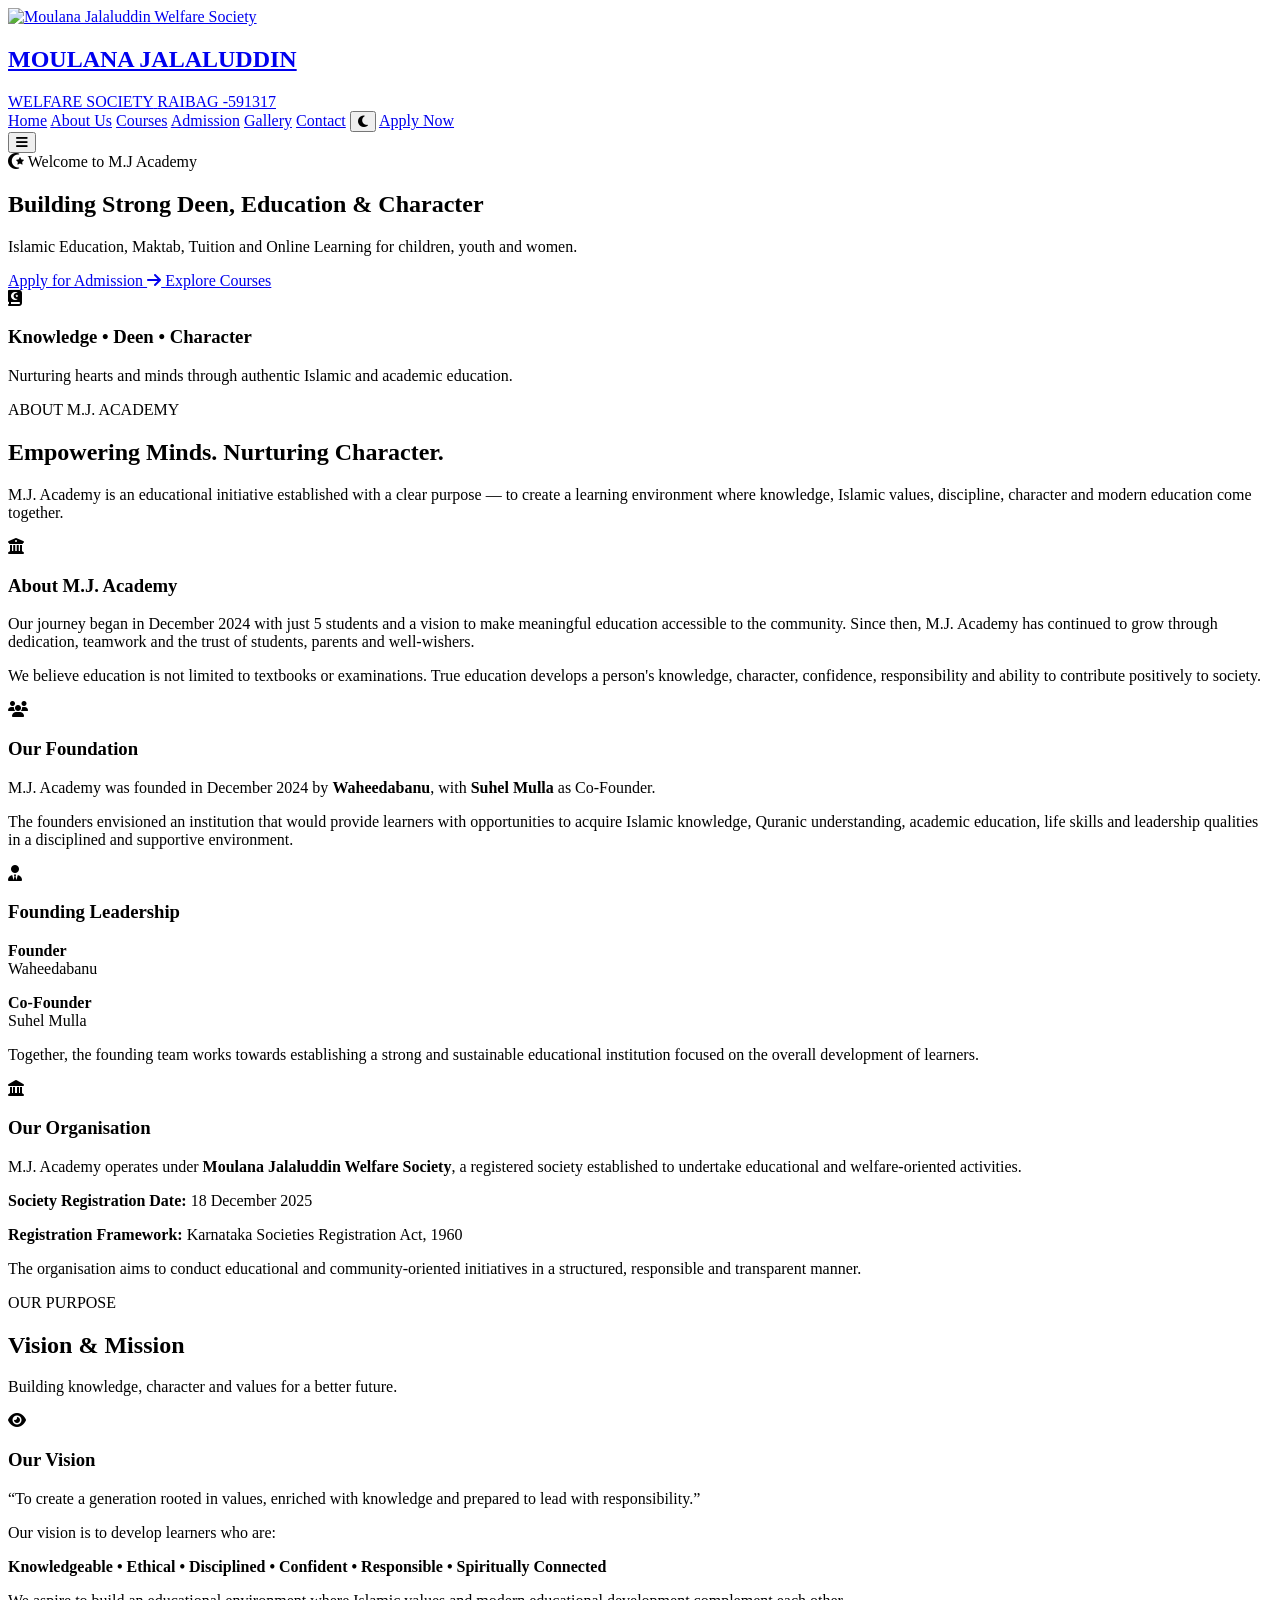
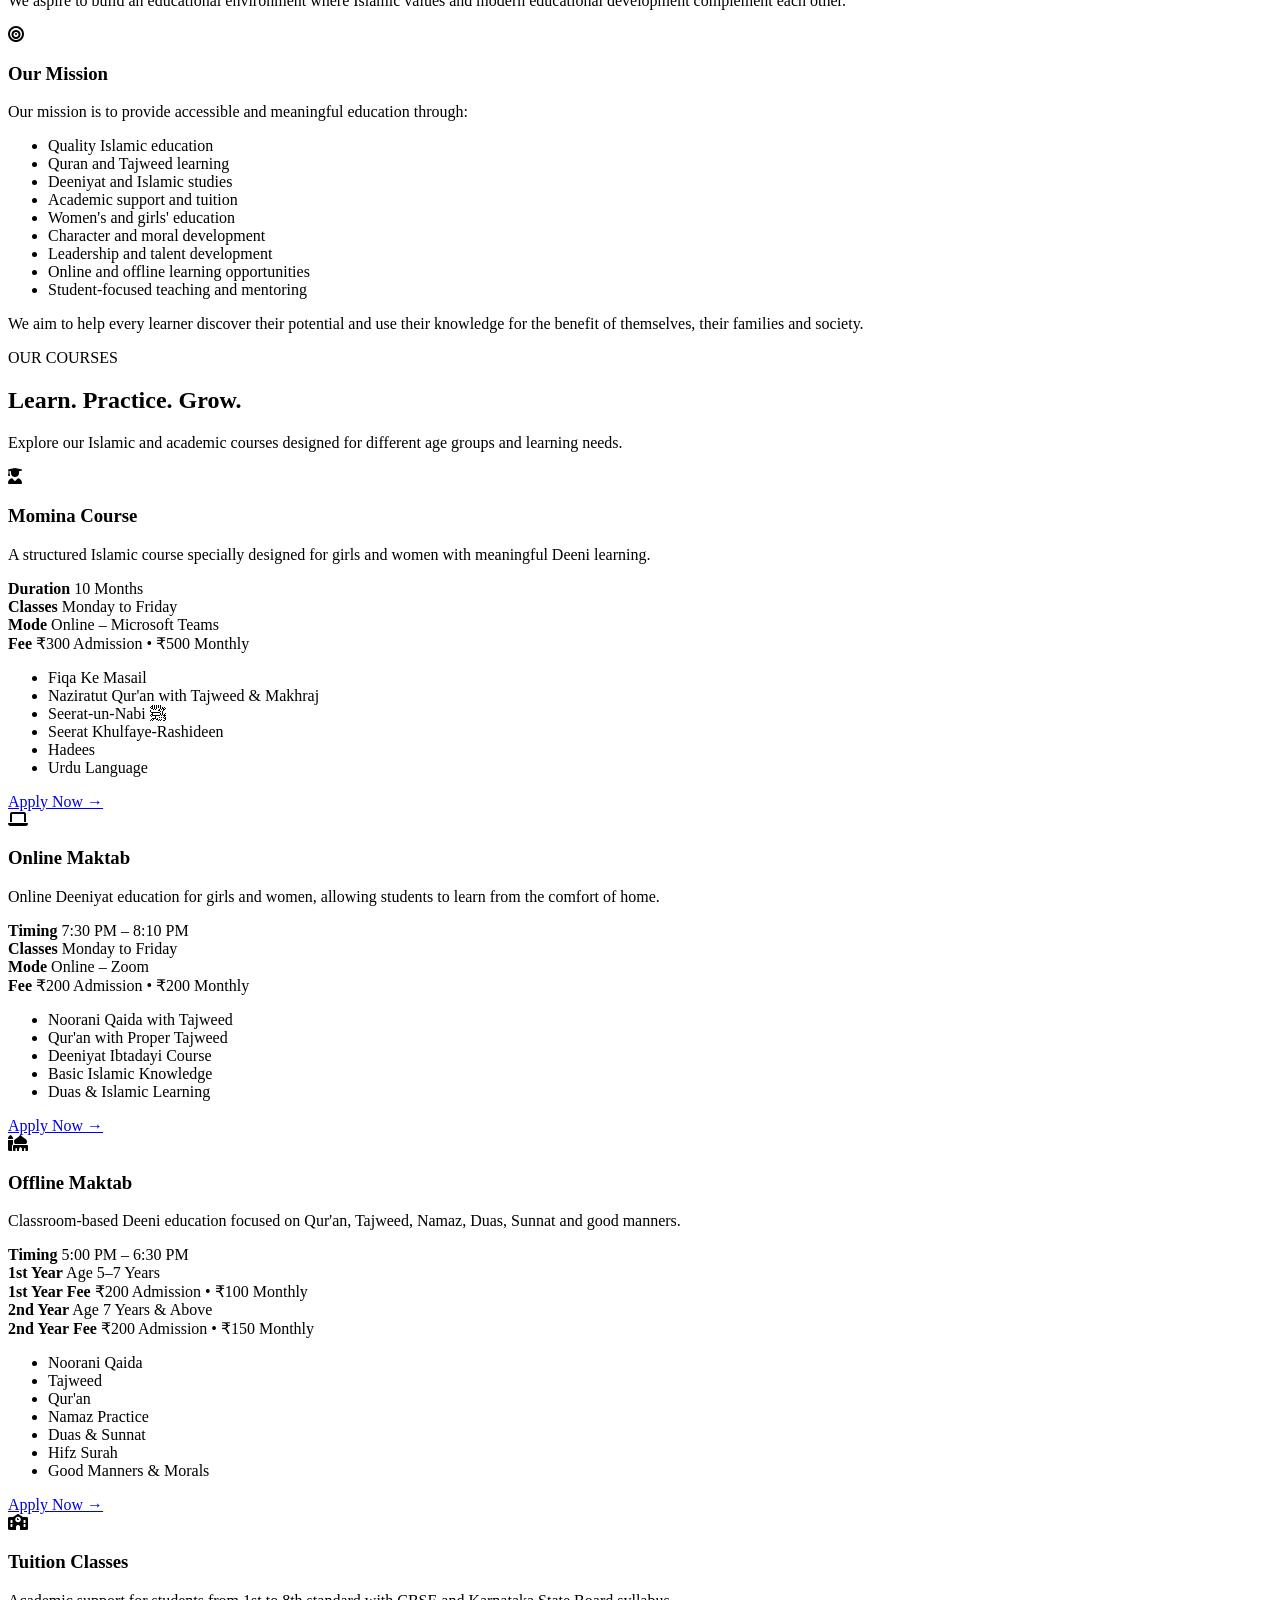
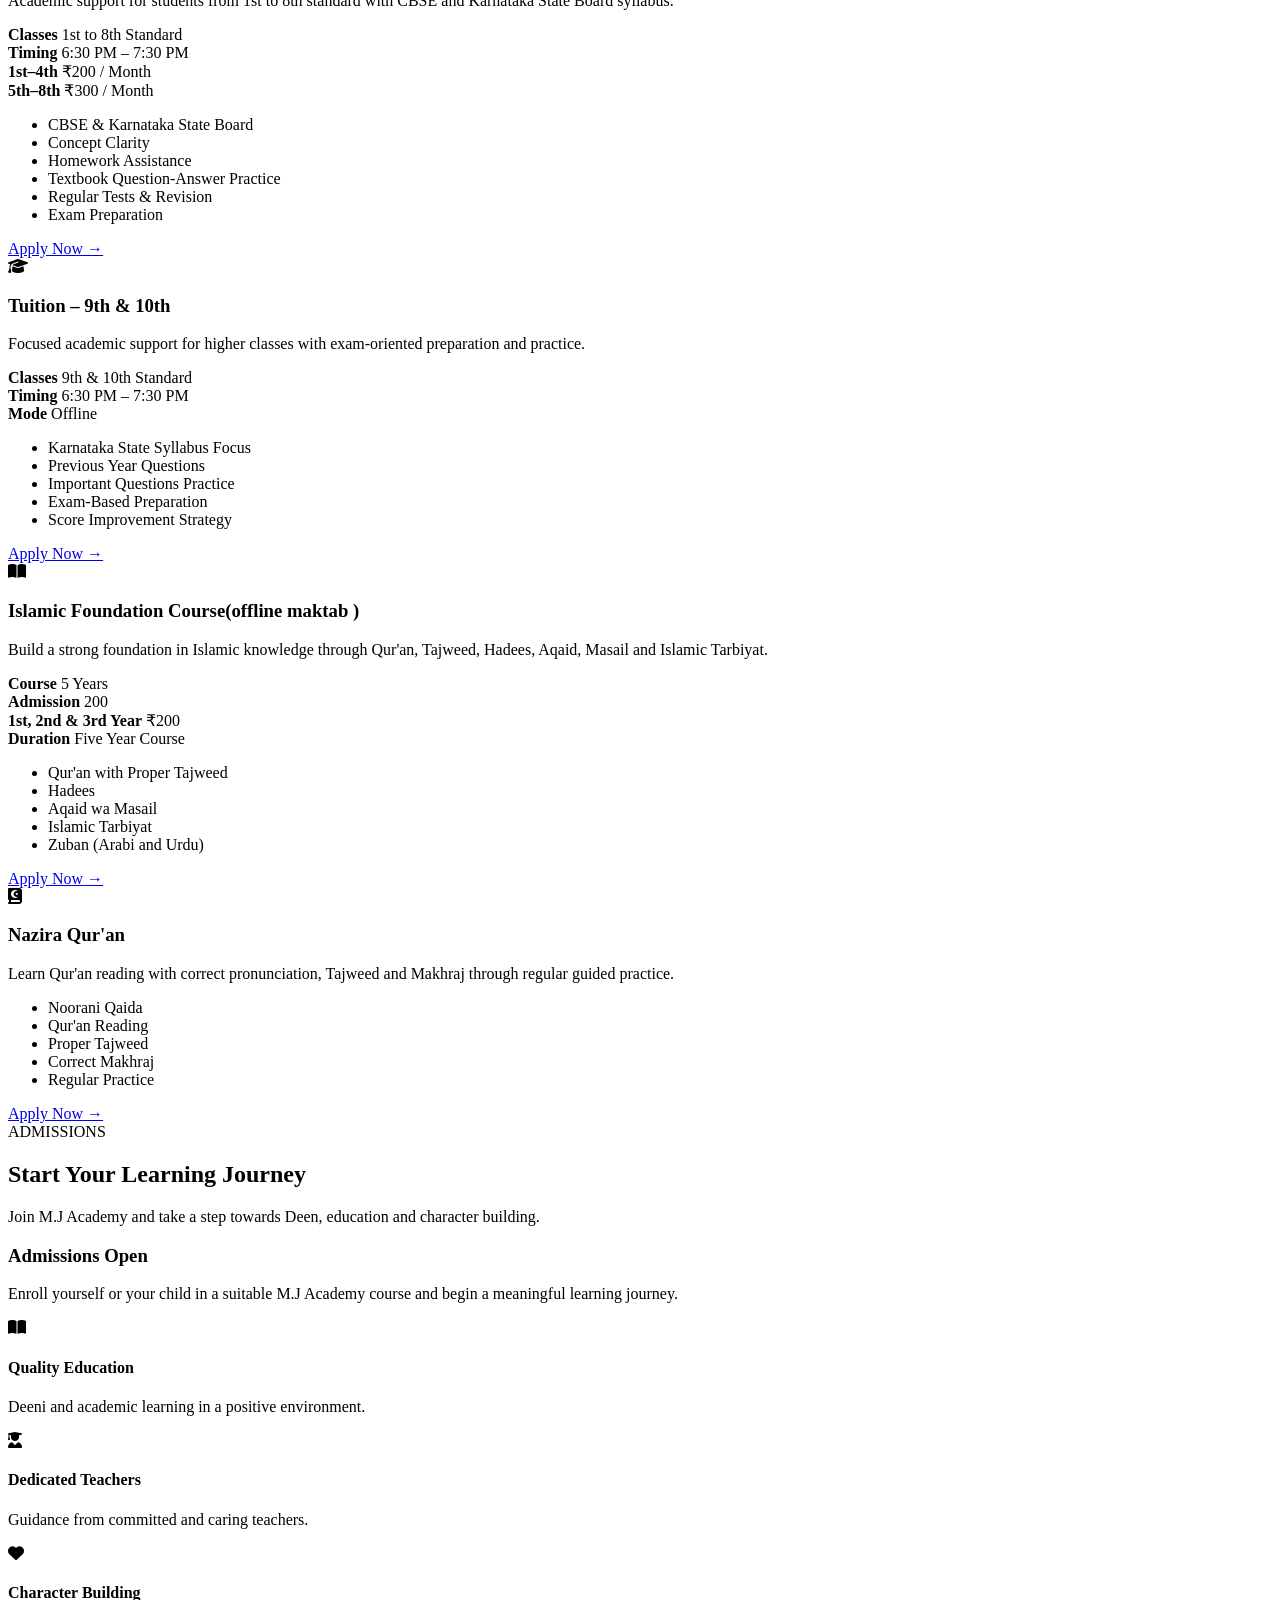
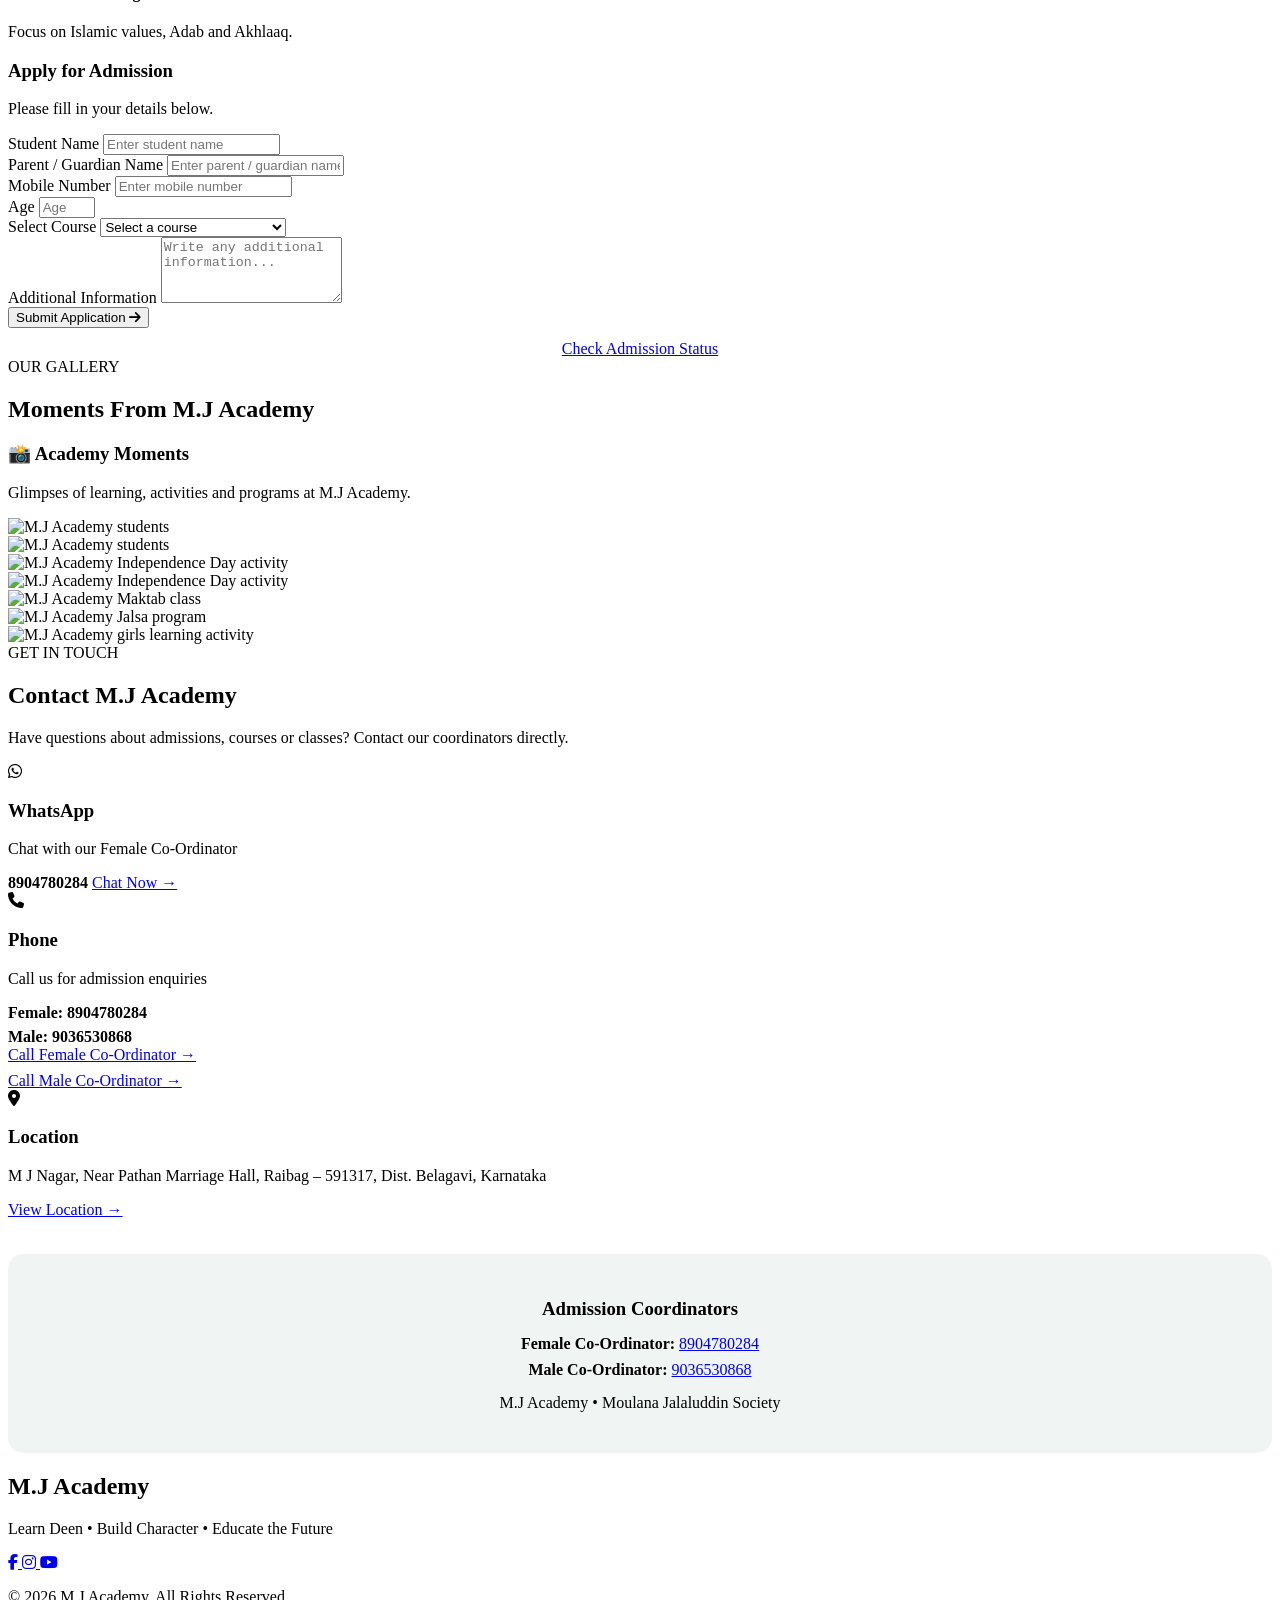
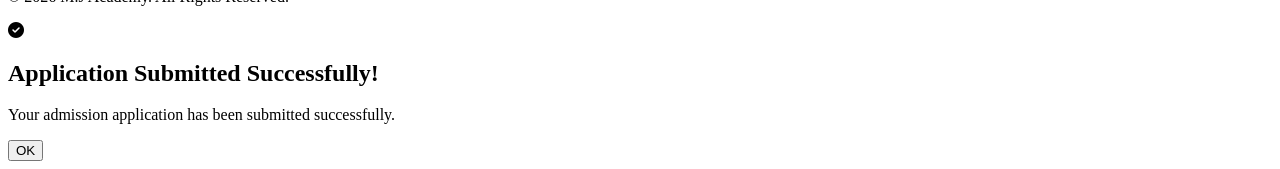
==== commit 3624a2be: "update website" ====
--- a/src/main/resources/templates/index.html
+++ b/src/main/resources/templates/index.html
@@ -21,15 +21,21 @@
 
     <div class="container navbar">
 
-        <a href="#" class="logo">
-            <div class="logo-icon">
-                <i class="fa-solid fa-mosque"></i>
-            </div>
-
-            <div>
-                <h2>M.J Academy</h2>
-                <span>Learn • Grow • Serve</span>
-            </div>
+        <a href="#home" class="logo">
+
+            <img src="/images/logo.png"
+                 alt="Moulana Jalaluddin Welfare Society"
+                 class="site-logo">
+
+            <div class="logo-details">
+                <h2>MOULANA JALALUDDIN</h2>
+
+                <div class="logo-subtitle">
+                    <span>WELFARE SOCIETY</span>
+                    <span>RAIBAG -591317</span>
+                </div>
+            </div>
+
         </a>
 
         <nav class="nav-menu">
@@ -121,43 +127,79 @@
 
 <!-- ================= ABOUT ================= -->
 
+<!-- ================= ABOUT ================= -->
+
 <section class="about section" id="about">
 
     <div class="container">
 
         <div class="section-heading">
 
-            <span>ABOUT M.J ACADEMY</span>
+            <span>ABOUT M.J. ACADEMY</span>
 
             <h2>
-                Education With
-                <span>Purpose</span>
+                Empowering Minds.
+                <span>Nurturing Character.</span>
             </h2>
 
             <p>
-                M.J Academy is committed to providing quality
-                Islamic and academic education in a safe,
-                disciplined and positive environment.
-            </p>
-
-        </div>
-
+                M.J. Academy is an educational initiative established with a clear purpose —
+                to create a learning environment where knowledge, Islamic values, discipline,
+                character and modern education come together.
+            </p>
+
+        </div>
+
+
+        <!-- ================= ABOUT ACADEMY ================= -->
+
+        <div class="about-card">
+
+            <div class="card-icon">
+                <i class="fa-solid fa-building-columns"></i>
+            </div>
+
+            <h3>About M.J. Academy</h3>
+
+            <p>
+                Our journey began in December 2024 with just 5 students and a vision
+                to make meaningful education accessible to the community. Since then,
+                M.J. Academy has continued to grow through dedication, teamwork and
+                the trust of students, parents and well-wishers.
+            </p>
+
+            <p>
+                We believe education is not limited to textbooks or examinations.
+                True education develops a person's knowledge, character, confidence,
+                responsibility and ability to contribute positively to society.
+            </p>
+
+        </div>
+
+
+        <!-- ================= FOUNDATION ================= -->
 
         <div class="about-grid">
 
             <div class="about-card">
 
                 <div class="card-icon">
-                    <i class="fa-solid fa-eye"></i>
-                </div>
-
-                <h3>Our Vision</h3>
-
-                <p>
-                    To build a generation that is strong in Deen,
-                    education, character and leadership, empowering
-                    children, youth and women with authentic Islamic
-                    knowledge and quality education.
+                    <i class="fa-solid fa-users"></i>
+                </div>
+
+                <h3>Our Foundation</h3>
+
+                <p>
+                    M.J. Academy was founded in December 2024 by
+                    <strong>Waheedabanu</strong>, with
+                    <strong>Suhel Mulla</strong> as Co-Founder.
+                </p>
+
+                <p>
+                    The founders envisioned an institution that would provide learners
+                    with opportunities to acquire Islamic knowledge, Quranic understanding,
+                    academic education, life skills and leadership qualities in a disciplined
+                    and supportive environment.
                 </p>
 
             </div>
@@ -166,39 +208,172 @@
             <div class="about-card">
 
                 <div class="card-icon">
-                    <i class="fa-solid fa-bullseye"></i>
-                </div>
-
-                <h3>Our Mission</h3>
-
-                <p>
-                    To provide accessible and quality Islamic education,
-                    develop strong Aqeedah, Akhlaaq and Adab, and combine
-                    Deeni education with modern academic learning.
-                </p>
-
-            </div>
-
-
-            <div class="about-card">
-
-                <div class="card-icon">
-                    <i class="fa-solid fa-heart"></i>
-                </div>
-
-                <h3>Our Motto</h3>
-
-                <p>
-                    Learn Deen • Build Character • Educate the Future
-                </p>
-
-            </div>
-
-        </div>
-
-    </div>
-
-</section>
+                    <i class="fa-solid fa-user-tie"></i>
+                </div>
+
+                <h3>Founding Leadership</h3>
+
+                <p>
+                    <strong>Founder</strong><br>
+                    Waheedabanu
+                </p>
+
+                <p>
+                    <strong>Co-Founder</strong><br>
+                    Suhel Mulla
+                </p>
+
+                <p>
+                    Together, the founding team works towards establishing a strong
+                    and sustainable educational institution focused on the overall
+                    development of learners.
+                </p>
+
+            </div>
+
+        </div>
+
+
+        <!-- ================= ORGANISATION ================= -->
+
+        <div class="about-card">
+
+            <div class="card-icon">
+                <i class="fa-solid fa-landmark"></i>
+            </div>
+
+            <h3>Our Organisation</h3>
+
+            <p>
+                M.J. Academy operates under
+                <strong>Moulana Jalaluddin Welfare Society</strong>,
+                a registered society established to undertake educational and
+                welfare-oriented activities.
+            </p>
+
+            <p>
+                <strong>Society Registration Date:</strong>
+                18 December 2025
+            </p>
+
+            <p>
+                <strong>Registration Framework:</strong>
+                Karnataka Societies Registration Act, 1960
+            </p>
+
+            <p>
+                The organisation aims to conduct educational and community-oriented
+                initiatives in a structured, responsible and transparent manner.
+            </p>
+
+        </div>
+
+
+        <!-- ================= VISION & MISSION ================= -->
+
+        <section class="vision-mission section" id="vision-mission">
+
+            <div class="container">
+
+                <div class="section-heading">
+                    <span>OUR PURPOSE</span>
+
+                    <h2>
+                        Vision & <span>Mission</span>
+                    </h2>
+
+                    <p>
+                        Building knowledge, character and values for a better future.
+                    </p>
+                </div>
+
+
+                <div class="vision-mission-grid">
+
+                    <!-- ================= OUR VISION ================= -->
+
+                    <div class="vision-mission-card">
+
+                        <div class="vm-icon">
+                            <i class="fa-solid fa-eye"></i>
+                        </div>
+
+                        <div class="vm-content">
+
+                            <h3>Our Vision</h3>
+
+                            <p>
+                                “To create a generation rooted in values, enriched
+                                with knowledge and prepared to lead with responsibility.”
+                            </p>
+
+                            <p>
+                                Our vision is to develop learners who are:
+                            </p>
+
+                            <p class="vm-highlight">
+                                <strong>
+                                    Knowledgeable • Ethical • Disciplined •
+                                    Confident • Responsible • Spiritually Connected
+                                </strong>
+                            </p>
+
+                            <p>
+                                We aspire to build an educational environment where
+                                Islamic values and modern educational development
+                                complement each other.
+                            </p>
+
+                        </div>
+
+                    </div>
+
+
+                    <!-- ================= OUR MISSION ================= -->
+
+                    <div class="vision-mission-card">
+
+                        <div class="vm-icon">
+                            <i class="fa-solid fa-bullseye"></i>
+                        </div>
+
+                        <div class="vm-content">
+
+                            <h3>Our Mission</h3>
+
+                            <p>
+                                Our mission is to provide accessible and meaningful
+                                education through:
+                            </p>
+
+                            <ul class="mission-list">
+                                <li>Quality Islamic education</li>
+                                <li>Quran and Tajweed learning</li>
+                                <li>Deeniyat and Islamic studies</li>
+                                <li>Academic support and tuition</li>
+                                <li>Women's and girls' education</li>
+                                <li>Character and moral development</li>
+                                <li>Leadership and talent development</li>
+                                <li>Online and offline learning opportunities</li>
+                                <li>Student-focused teaching and mentoring</li>
+                            </ul>
+
+                            <p>
+                                We aim to help every learner discover their potential
+                                and use their knowledge for the benefit of themselves,
+                                their families and society.
+                            </p>
+
+                        </div>
+
+                    </div>
+
+                </div>
+
+            </div>
+
+        </section>
+<!-- ================= END ABOUT ================= -->
 
 
 <!-- ================= COURSES ================= -->
@@ -502,52 +677,49 @@
 
 
             <!-- ================= DEENIYAT ================= -->
-
             <div class="course-card">
 
                 <div class="course-icon">
                     <i class="fa-solid fa-book-open"></i>
                 </div>
 
-                <h3>Deeniyat Course</h3>
-
-                <p>
-                    Build a strong foundation in Deen through
-                    Qur'an, Tajweed, Namaz, Duas, Hadees and morals.
+                <h3>Islamic Foundation Course(offline maktab )</h3>
+
+                <p>
+                    Build a strong foundation in Islamic knowledge through
+                    Qur'an, Tajweed, Hadees, Aqaid, Masail and Islamic Tarbiyat.
                 </p>
 
                 <div class="course-details">
 
                     <div>
                         <strong>Course</strong>
-                        <span>1st & 2nd Year</span>
-                    </div>
-
-                    <div>
-                        <strong>Timing</strong>
-                        <span>5:00 PM – 6:30 PM</span>
+                        <span>5 Years</span>
+                    </div>
+
+                    <div>
+                        <strong>Admission</strong>
+                        <span>200</span>
+                    </div>
+
+                    <div>
+                        <strong>1st, 2nd & 3rd Year</strong>
+                        <span>₹200</span>
                     </div>
 
                     <div>
                         <strong>Duration</strong>
-                        <span>One Year Course</span>
-                    </div>
-
-                    <div>
-                        <strong>Certificate</strong>
-                        <span>Provided after successful course</span>
+                        <span>Five Year Course</span>
                     </div>
 
                 </div>
 
                 <ul class="course-list">
-                    <li>Noorani Qaida</li>
-                    <li>Tajweed</li>
-                    <li>Qur'an</li>
-                    <li>Hifz Surah</li>
+                    <li>Qur'an with Proper Tajweed</li>
                     <li>Hadees</li>
-                    <li>Namaz</li>
-                    <li>Morals & Manners</li>
+                    <li>Aqaid wa Masail</li>
+                    <li>Islamic Tarbiyat</li>
+                    <li>Zuban (Arabi and Urdu)</li>
                 </ul>
 
                 <a href="#admission" class="course-btn">
@@ -555,7 +727,6 @@
                 </a>
 
             </div>
-
 
             <!-- ================= NAZIRA QURAN ================= -->
 
@@ -1003,14 +1174,14 @@
                 </strong>
 
                 <strong style="display:block; margin-top:6px;">
-                    Male: 9986407063
+                    Male: 9036530868
                 </strong>
 
                 <a href="tel:+918904780284">
                     Call Female Co-Ordinator →
                 </a>
 
-                <a href="tel:+919986407063"
+                <a href="tel:+919036530868"
                    style="display:block; margin-top:8px;">
                     Call Male Co-Ordinator →
                 </a>
@@ -1066,8 +1237,8 @@
 
             <p style="margin: 8px 0;">
                 <strong>Male Co-Ordinator:</strong>
-                <a href="tel:+919986407063">
-                    9986407063
+                <a href="tel:+919036530868">
+                    9036530868
                 </a>
             </p>
 
@@ -1101,23 +1272,21 @@
 
             </div>
 
-
             <div class="social-links">
 
-                <a href="#">
+                <a href="https://www.facebook.com/share/1EH1EgRQs6/" target="_blank">
                     <i class="fa-brands fa-facebook-f"></i>
                 </a>
 
-                <a href="#">
+                <a href="https://www.instagram.com/afsarawaheeda?stkn=M3lydmtpOTBwa2F4" target="_blank">
                     <i class="fa-brands fa-instagram"></i>
                 </a>
 
-                <a href="#">
+                <a href="https://youtube.com/@waheedaafsara?si=_LG71ydgm0Lq8Hq3" target="_blank">
                     <i class="fa-brands fa-youtube"></i>
                 </a>
 
             </div>
-
         </div>
 
 
